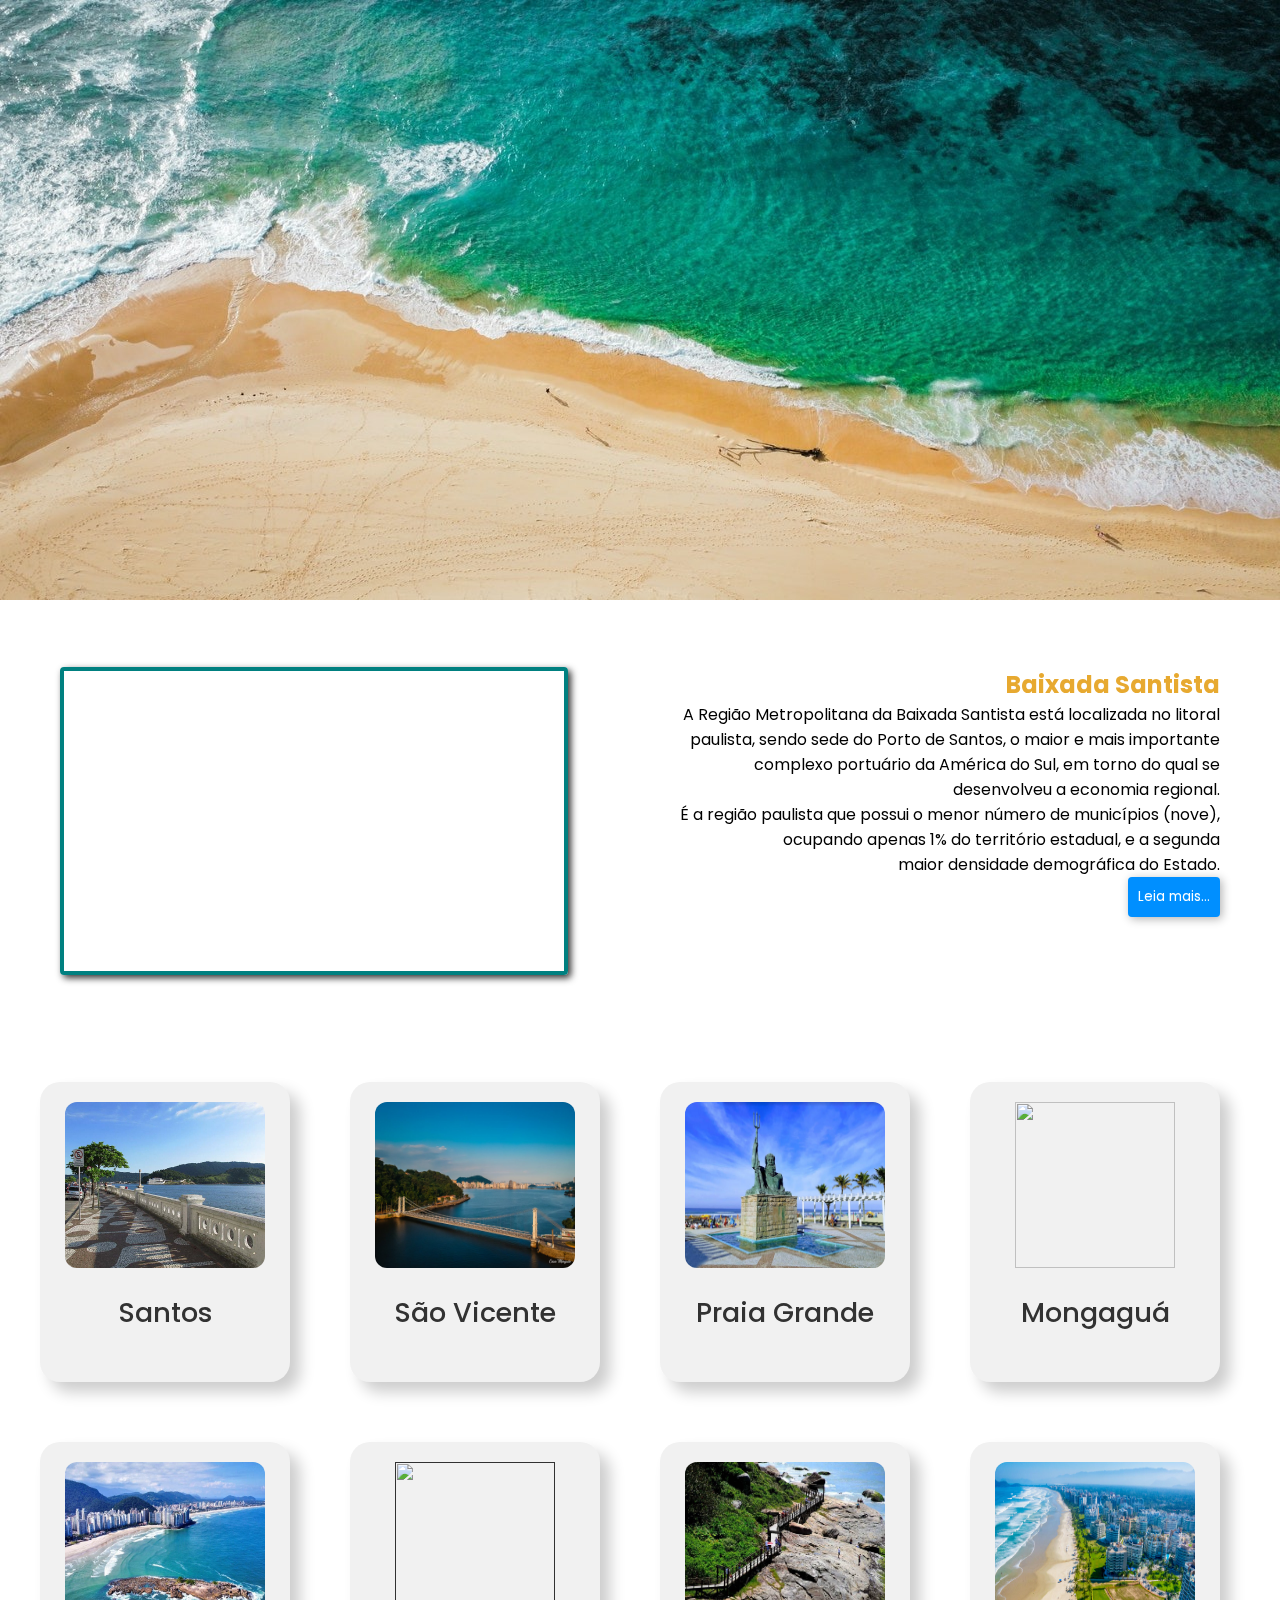
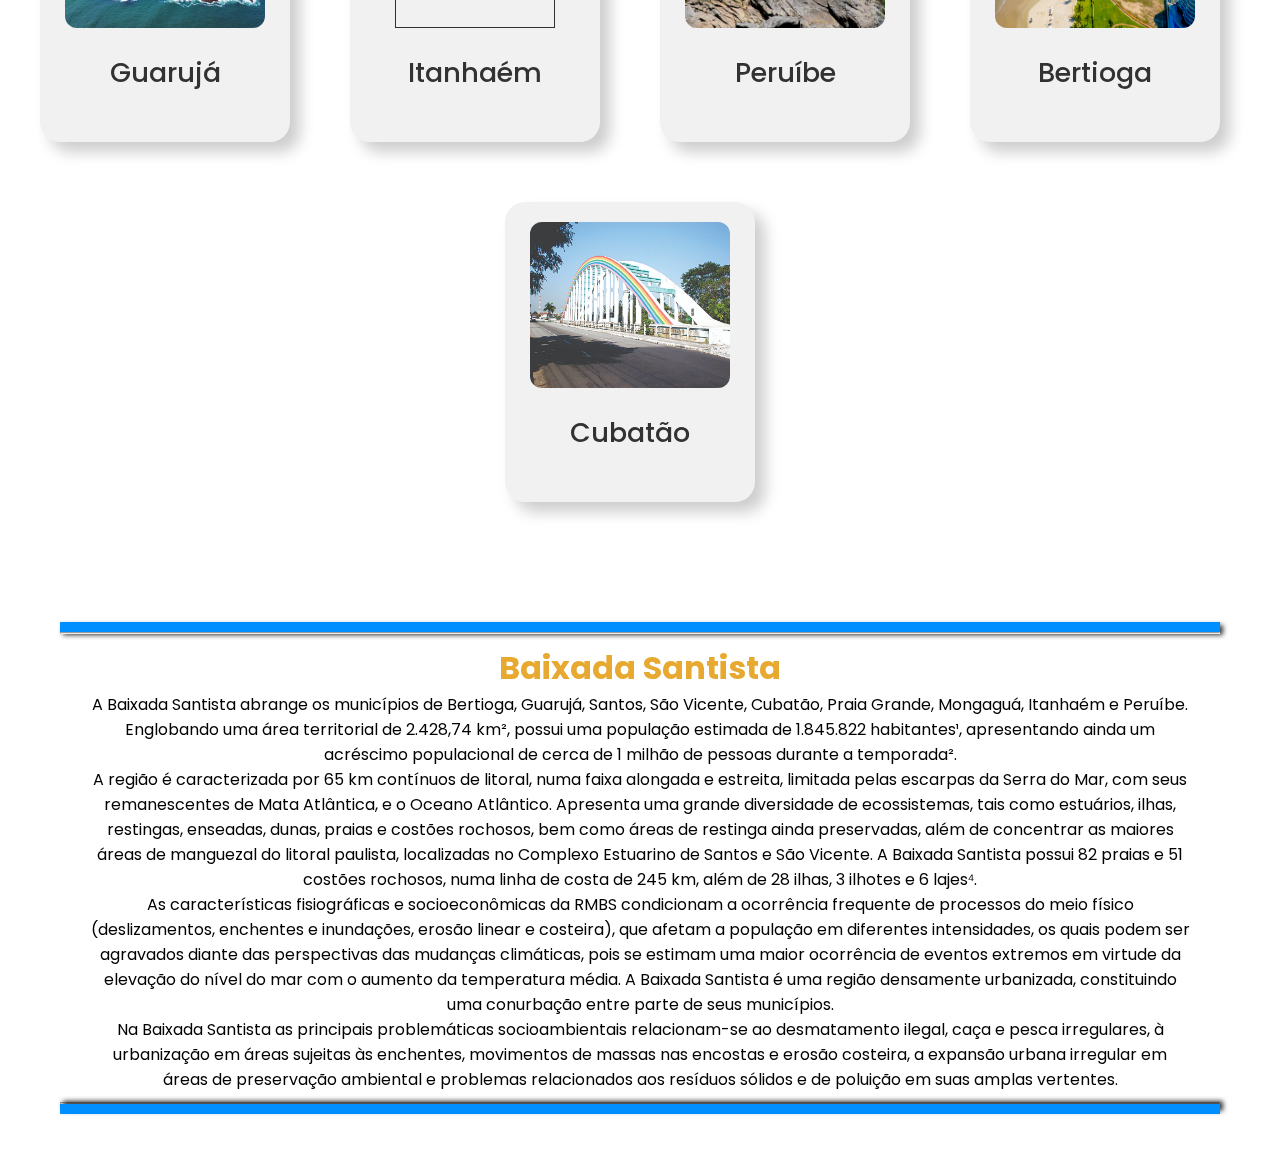
==== index.html @ ab6c5c88 "Update index.html" ====
<!DOCTYPE html>
<html lang="pt-br">
<head>
    <meta charset="UTF-8">
    <meta http-equiv="X-UA-Compatible" content="IE=edge">
    <meta name="viewport" content="width=device-width, initial-scale=1.0">
    <link rel="preconnect" href="https://fonts.googleapis.com">
    <link rel="stylesheet" href="style.css">
    <title>Baixada Santista</title>
</head>
<body>

    <div class="img-principal">
        <img src="./imagem/baixadasantista.jpg" alt="Foto: Baixada Santista" srcset="" width="100%" height="600px">
    </div> 

    <div class="box-1">

        <div class="vdo-box-1">
            <iframe width="500" height="300" src="https://www.youtube.com/embed/7iGqcTYtOow" title="Descubra a Baixada Santista - SP" frameborder="0" allow="accelerometer; autoplay; clipboard-write; encrypted-media; gyroscope; picture-in-picture; web-share" allowfullscreen></iframe>
        </div>

        <div class="txt-box-1">
            <div class="txt-box-1">
                <h2 class="ttl-amarelo2">Baixada Santista</h2>
                <p>
                    A Região Metropolitana da Baixada Santista está localizada no litoral paulista, sendo sede do Porto de Santos, o maior 
                    e mais importante complexo portuário da América do Sul, em torno do qual se desenvolveu a economia regional.<br>
                    É a região paulista que possui o menor número de municípios (nove), ocupando apenas 1% do território estadual, e a segunda
                <br>maior densidade demográfica do Estado.</p>
                <a href="#continua">
                    <button class="btn" id="btn" src="#continua">Leia mais...</button>
                </a>
            
            </div>
        </div>   
    </div>


    <div class="box-card">
       
        <a href="santos.html">
            <div class="box-2" >
                <div class="card">
                    <img class="cdd" src="./imagem/santos.jpg" alt="" srcset="">
                    <h2 class="txt-card">Santos</h2>
                    <p class="txt-card-2">dcjhdsahdshhdsfhsdfh</p>
                </div>
            </div>
        </a>

       
       <a href="saovicente.html">
            <div class="box-2" >
                <div class="card">
                    <img class="cdd" src="./imagem/sao-vicente.jpg" alt="" srcset="">
                    <h2 class="txt-card">São Vicente</h2>
                </div>
            </div>
        </a>

       
       <a href="praia.html">
            <div class="box-2" >
                <div class="card">
                    <img class="cdd" src="./imagem/praia.jpg" alt="" srcset="">
                    <h2 class="txt-card">Praia Grande</h2>
                </div>
            </div>
        </a> 

       
        <a href="mongagua.html">
            <div class="box-2" >
                <div class="card">
                    <img class="cdd" src="./imagem/mongagua.jpg" alt="" srcset="">
                    <h2 class="txt-card">Mongaguá</h2>
                </div>
            </div>
        </a>


       <a href="">
            <div class="box-2" >
                <div class="card">
                    <img class="cdd" src="./imagem/guaruja.jpg" alt="" srcset="">
                    <h2 class="txt-card">Guarujá</h2>
                </div>
            </div>
        </a>

       
       <a href="">
            <div class="box-2" >
                <div class="card">
                    <img class="cdd" src="./imagem/itanhaem.jpg" alt="" srcset="">
                    <h2 class="txt-card">Itanhaém</h2>
                </div>
            </div>
        </a>
       

       <a href="">
            <div class="box-2" >
                <div class="card">
                    <img class="cdd" src="./imagem/peruibe.webp" alt="" srcset="">
                    <h2 class="txt-card">Peruíbe</h2>
                </div>
            </div>
        </a>
       

       <a href="">
            <div class="box-2">
                <div class="card">
                    <img class="cdd" src="./imagem/bertioga.jpg" alt="" srcset="">
                    <h2 class="txt-card">Bertioga</h2>
                </div>
            </div>
        </a>
       

        <a href="">
            <div class="box-2" >
                <div class="card">
                    <img class="cdd" src="./imagem/cubatao.jpg" alt="" srcset="">
                    <h2 class="txt-card">Cubatão</h2>
                </div>
            </div>
        </a>

    </div>
    </div>

    <div class="box-3">
        <div class="wave" id="continua"></div>
        <hr>
        <div class="txt-box-3">
            <h1 class="ttl-amarelo">Baixada Santista</h1>
            <p>
                A Baixada Santista abrange os municípios de Bertioga, Guarujá, Santos, São Vicente, Cubatão, Praia Grande, Mongaguá, Itanhaém e Peruíbe. Englobando uma área territorial de 2.428,74 km², possui uma população estimada de 1.845.822 habitantes¹, apresentando ainda um acréscimo populacional de cerca de 1 milhão de pessoas durante a temporada².
            </p>

            <p>
                A região é caracterizada por 65 km contínuos de litoral, numa faixa alongada e estreita, limitada pelas escarpas da Serra do Mar, com seus remanescentes de Mata Atlântica, e o Oceano Atlântico. Apresenta uma grande diversidade de ecossistemas, tais como estuários, ilhas, restingas, enseadas, dunas, praias e costões rochosos, bem como áreas de restinga ainda preservadas, além de concentrar as maiores áreas de manguezal do litoral paulista, localizadas no Complexo Estuarino de Santos e São Vicente. A Baixada Santista possui 82 praias e 51 costões rochosos, numa linha de costa de 245 km, além de 28 ilhas, 3 ilhotes e 6 lajes⁴.
            </p>

            <p>
                As características fisiográficas e socioeconômicas da RMBS condicionam a ocorrência frequente de processos do meio físico (deslizamentos, enchentes e inundações, erosão linear e costeira), que afetam a população em diferentes intensidades, os quais podem ser agravados diante das perspectivas das mudanças climáticas, pois se estimam uma maior ocorrência de eventos extremos em virtude da elevação do nível do mar com o aumento da temperatura média. A Baixada Santista é uma região densamente urbanizada, constituindo uma conurbação entre parte de seus municípios.
            </p>

            <p>
                Na Baixada Santista as principais problemáticas socioambientais relacionam-se ao desmatamento ilegal, caça e pesca irregulares, à urbanização em áreas sujeitas às enchentes, movimentos de massas nas encostas e erosão costeira, a expansão urbana irregular em áreas de preservação ambiental e problemas relacionados aos resíduos sólidos e de poluição em suas amplas vertentes.  
            </p>
        </div>
        <hr>
        <div class="wave2"></div>
    </div>
</body>
</html>
---- style.css ----
@import url('https://fonts.googleapis.com/css2?family=Poppins:wght@100;200;300;400;500;600&display=swap');

html{
    scroll-behavior: smooth;
}

* {
    margin: 0;
    padding: 0;
    font-family: "Poppins", sans-serif;
}

a{
    text-decoration: none;
    color: #323232;
}


.box-1 {
    display: flex;
    padding: 60px;
    margin-bottom: 40px;
}

.btn{
    cursor: pointer;
    transition: 0.3s;
    box-shadow: 2px 2px 10px rgba(0, 0, 0, 0.3);
}

.btn:hover {
    background-color: #007ddd;
    color: #000;
    transform: translateY(-3px);
}

.vdo-box-1{
    margin-right: 40px;
}

.txt-box-1{
    margin-left: 30px;
    text-align: end;

}

.ttl-amarelo2{
    color: #e7a930;
    text-align: end;
}

.ttl-amarelo{
    color: #e7a930;
    text-align: center;
}

iframe{
    border: 4px solid #008080;
    border-radius: 4px;
    box-shadow: 3px 3px 7px #323232;
}

#btn{
    background-color: #008fff;
    color: #fff;
    padding: 10px;
    border-radius: 4px;
    border: none;
}

.cdd{
    width: 80%;
    height: 13em;
    margin: 20px 25px 0 25px;
    border-radius: 12px;
    transition: 0.5s;
}

.box-2:hover .cdd{
    transform: translateY(-200px);
}

.box-card {
    display: flex;
    flex-wrap: wrap;
    justify-content: space-evenly;
}

.box-2:hover .txt-card{
    transform: translateY(-200px);
}

.txt-card-2{
    font-size: 16px;
    transition: 0.5s;
    transform: translateY(100px);
}

.box-2:hover .txt-card-2{
    transform: translateY(-200px);
}

.box-2{
    position: relative;
    overflow: hidden;
    background: #f1f1f1;
    width: 250px;
    height: 300px;
    text-align: center;
    font-size: 0.8em;
    margin-right: 20px;
    margin-bottom: 60px;
    border-radius: 20px;
    box-shadow: 10px 10px 15px rgba(0, 0, 0, 0.2);
}

.box-2:hover{
    scale: 1.05;
    transition: 0.5s;
}

.box-2:hover .txt-card{
    color: #008fff;
}

.txt-card{
    padding: 20px;
    font-size: 27px;
    font-weight: 500;
    transition: 0.5s;
}

.box-3{
    padding: 60px;
}

.txt-box-3{
    padding: 10px 30px;
    text-align: center;
}

.wave{
    background-color: #008fff;
    width: 100%;
    height: 10px;
    box-shadow: 3px 3px 5px #323232;
}

.wave2{
    background-color: #008fff;
    width: 100%;
    height: 10px;
    box-shadow: 3px -3px 5px #323232;
}
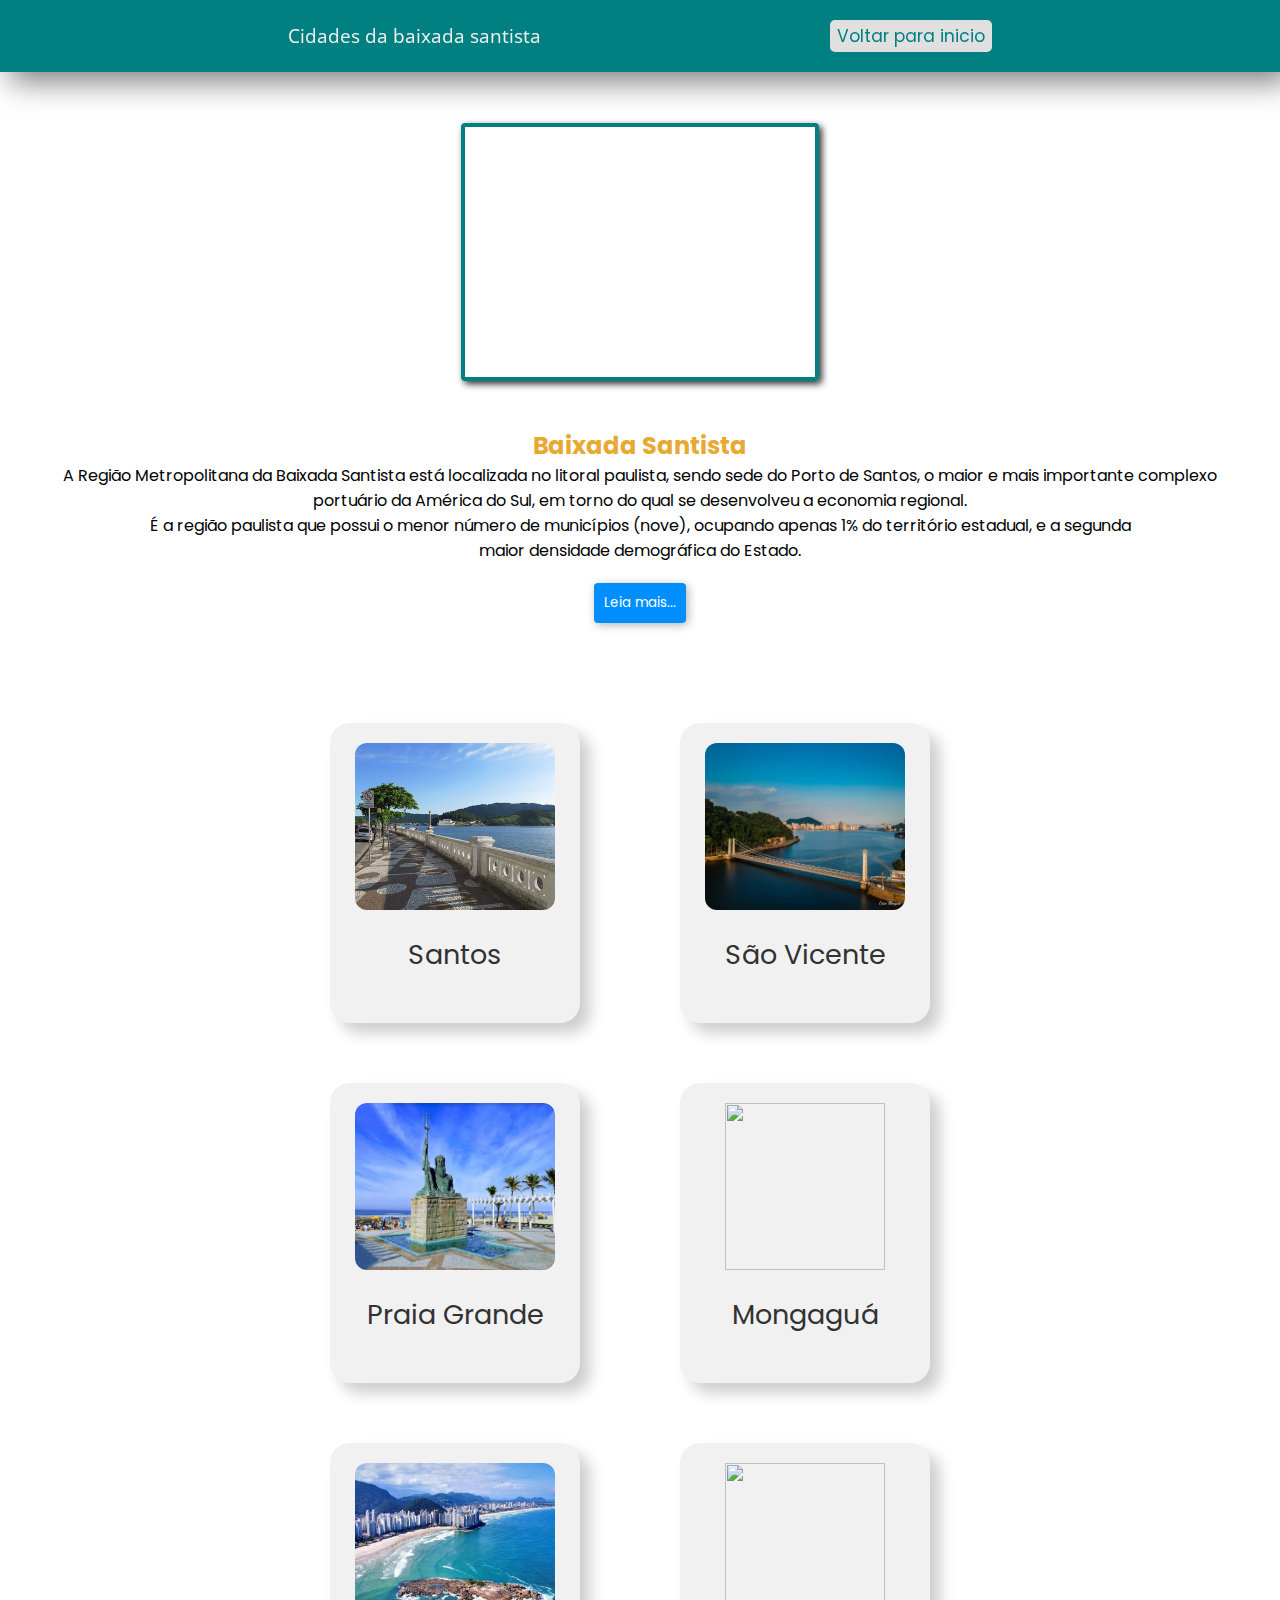
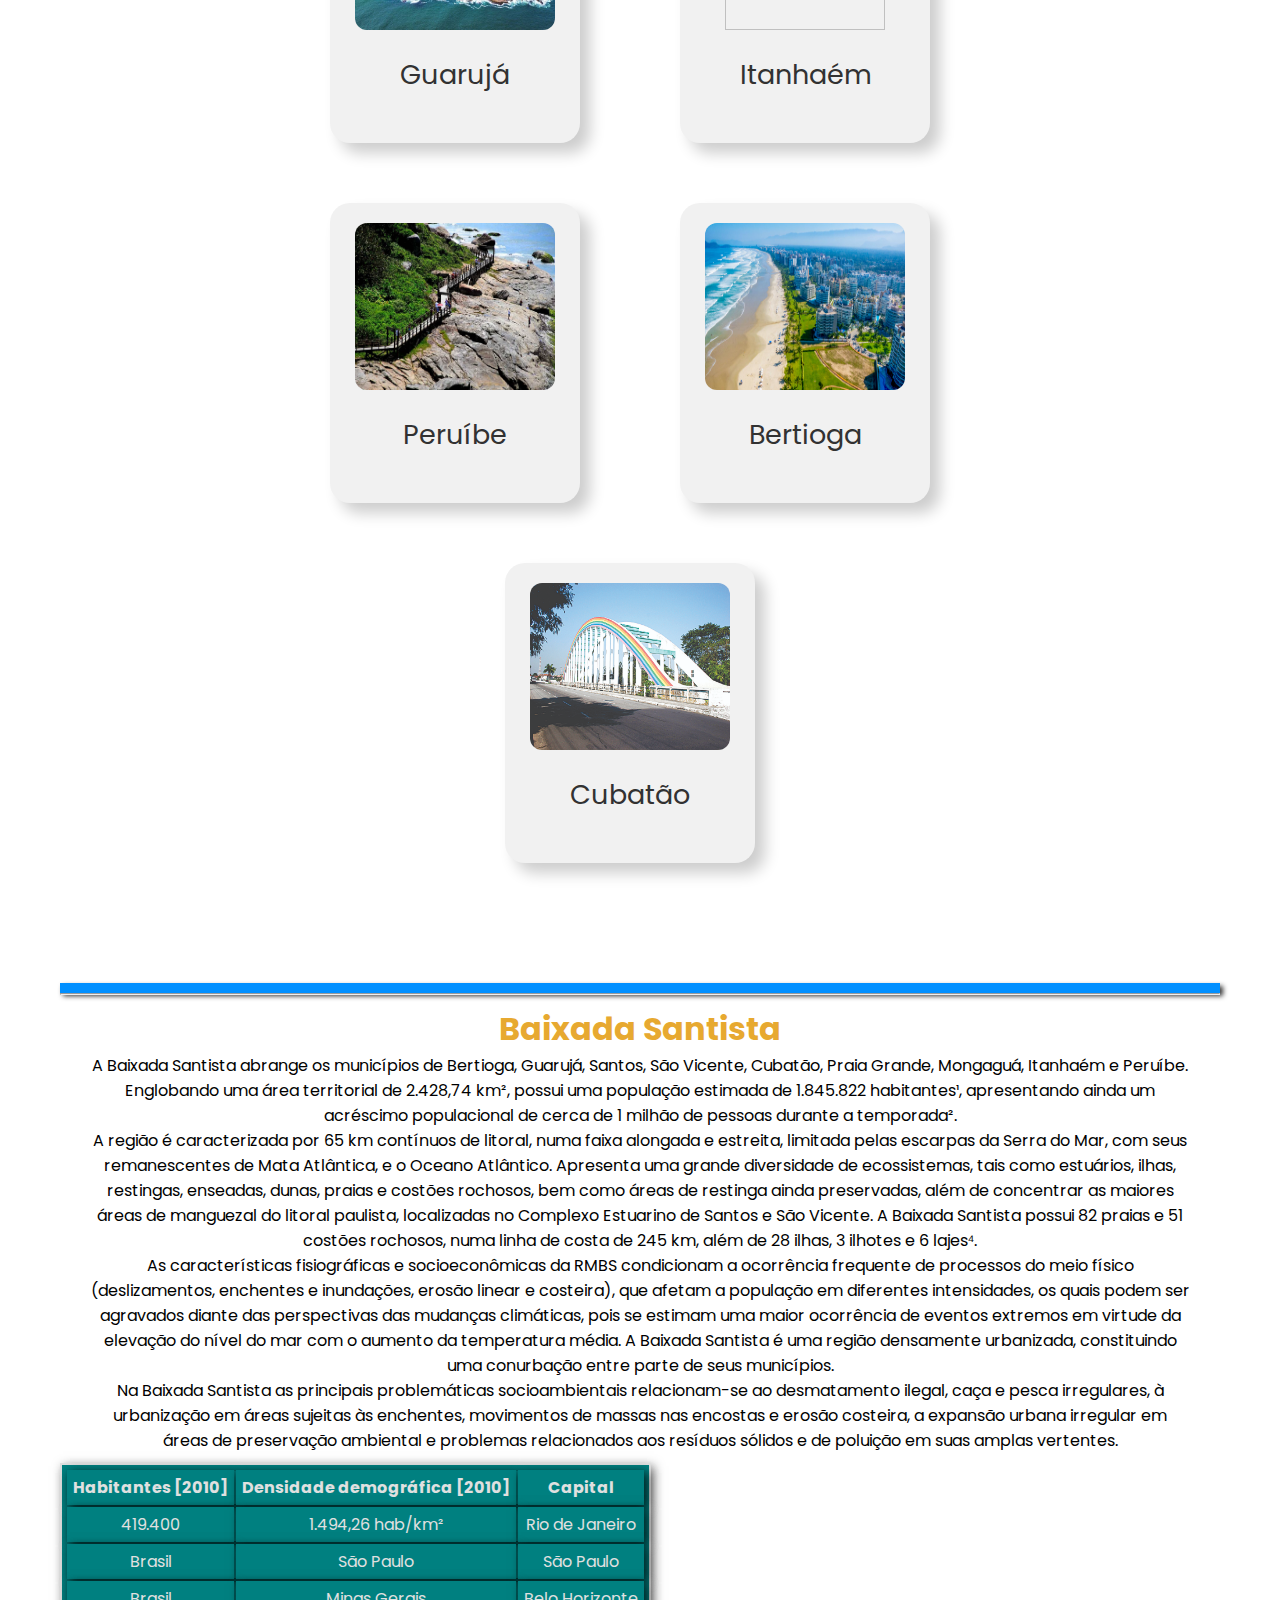
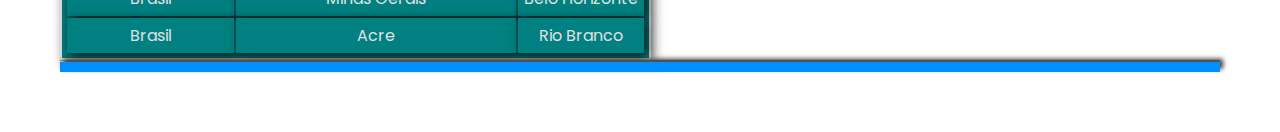
==== commit 95faedcf: "Update index.html" ====
--- a/index.html
+++ b/index.html
@@ -11,18 +11,30 @@
 <body>
 
     <div class="img-principal">
-        <img src="./imagem/baixadasantista.jpg" alt="Foto: Baixada Santista" srcset="" width="100%" height="600px">
+        <img class="img" id="img" src="./imagem/baixada2.jpg" alt="Foto: Baixada Santista" srcset="" width="100%" height="500px">
     </div> 
 
+    <header class="header">
+        <div>
+            <a href="#box-card" class="link-header">Cidades da baixada santista</a>
+        </div>
+
+        <div>
+            <a href="#img">
+                <button class="button-header">Voltar para inicio</button>
+            </a>
+        </div>
+    </header>
+
     <div class="box-1">
 
         <div class="vdo-box-1">
-            <iframe width="500" height="300" src="https://www.youtube.com/embed/7iGqcTYtOow" title="Descubra a Baixada Santista - SP" frameborder="0" allow="accelerometer; autoplay; clipboard-write; encrypted-media; gyroscope; picture-in-picture; web-share" allowfullscreen></iframe>
+            <iframe width="350" height="250" src="https://www.youtube.com/embed/7iGqcTYtOow" title="Descubra a Baixada Santista - SP" frameborder="0" allow="accelerometer; autoplay; clipboard-write; encrypted-media; gyroscope; picture-in-picture; web-share" allowfullscreen></iframe>
         </div>
 
         <div class="txt-box-1">
             <div class="txt-box-1">
-                <h2 class="ttl-amarelo2">Baixada Santista</h2>
+                <h2 style="--color-amarelo: #e7a930" class="ttl-amarelo">Baixada Santista</h2>
                 <p>
                     A Região Metropolitana da Baixada Santista está localizada no litoral paulista, sendo sede do Porto de Santos, o maior 
                     e mais importante complexo portuário da América do Sul, em torno do qual se desenvolveu a economia regional.<br>
@@ -37,14 +49,14 @@
     </div>
 
 
-    <div class="box-card">
+    <div class="box-card" id="box-card">
        
         <a href="santos.html">
             <div class="box-2" >
                 <div class="card">
                     <img class="cdd" src="./imagem/santos.jpg" alt="" srcset="">
                     <h2 class="txt-card">Santos</h2>
-                    <p class="txt-card-2">dcjhdsahdshhdsfhsdfh</p>
+                    <p class="txt-card-2">Santos é um município portuário sede da Região Metropolitana da Baixada Santista. Com a maior participação econômica da citada região, abriga o maior porto da América Latina, o principal responsável pela dinâmica econômica da cidade ao lado do turismo, da pesca e do comércio...</p>
                 </div>
             </div>
         </a>
@@ -55,16 +67,18 @@
                 <div class="card">
                     <img class="cdd" src="./imagem/sao-vicente.jpg" alt="" srcset="">
                     <h2 class="txt-card">São Vicente</h2>
-                </div>
-            </div>
-        </a>
-
-       
-       <a href="praia.html">
-            <div class="box-2" >
+                    <p class="txt-card-2">São Vicente é um município brasileiro do estado de São Paulo (Brasil). Fundada em 1532 pelo militar e administrador colonial português Martim Afonso de Sousa, é a primeira vila (povoado colonial) permanente estabelecida na América Portuguesa. Pertence à Região Metropolitana da Baixada Santista...</p>
+                </div>
+            </div>
+        </a>
+
+       
+       <a href="praiagrande.html">
+            <div class="box-2">
                 <div class="card">
                     <img class="cdd" src="./imagem/praia.jpg" alt="" srcset="">
                     <h2 class="txt-card">Praia Grande</h2>
+                    <p class="txt-card-2">A cidade de Praia Grande tem uma das praias mais movimentadas do Brasil, tendo sido eleita pelo Ministério do Turismo como a quarta cidade que mais recebe turistas no país durante a temporada de verão, depois de São Paulo, Rio de Janeiro e Florianópolis. Praia Grande é um dos 15 municípios paulistas considerados estâncias balneárias pelo governo paulista...</p>
                 </div>
             </div>
         </a> 
@@ -75,68 +89,76 @@
                 <div class="card">
                     <img class="cdd" src="./imagem/mongagua.jpg" alt="" srcset="">
                     <h2 class="txt-card">Mongaguá</h2>
-                </div>
-            </div>
-        </a>
-
-
-       <a href="">
+                    <p class="txt-card-2">Mongaguá é um município da Região Metropolitana da Baixada Santista, no estado de São Paulo, no Brasil. A população estimada de 2018 foi de 55 731 habitantes e a área é de 143,90205 quilômetros quadrados, resultando em uma densidade demográfica de 387,28 habitantes por quilômetro quadrado...</p>
+                </div>
+            </div>
+        </a>
+
+
+       <a href="guaruja.html">
             <div class="box-2" >
                 <div class="card">
                     <img class="cdd" src="./imagem/guaruja.jpg" alt="" srcset="">
                     <h2 class="txt-card">Guarujá</h2>
-                </div>
-            </div>
-        </a>
-
-       
-       <a href="">
+                    <p class="txt-card-2">Guarujá é um município brasileiro do estado de São Paulo. Localiza-se na Região Metropolitana da Baixada Santista. A população, segundo a estimativa para 1º de julho de 2015, era de 311 230 habitantes, sendo a terceira mais populosa do litoral paulista, ficando atrás apenas de São Vicente e Santos...</p>
+                </div>
+            </div>
+        </a>
+
+       
+       <a href="itanhaem.html">
             <div class="box-2" >
                 <div class="card">
                     <img class="cdd" src="./imagem/itanhaem.jpg" alt="" srcset="">
                     <h2 class="txt-card">Itanhaém</h2>
-                </div>
-            </div>
-        </a>
-       
-
-       <a href="">
+                    <p class="txt-card-2">Itanhaém é um município da Baixada Santista, no estado de São Paulo, Brasil. É a segunda cidade mais antiga do Brasil. A sua população em 2020 era de 103.102 habitantes locais e a área é de 601,711 km², o que resulta numa densidade demográfica de 144,69 pessoas por quilômetro quadrado...</p>
+                </div>
+            </div>
+        </a>
+       
+
+       <a href="peruibe.html">
             <div class="box-2" >
                 <div class="card">
                     <img class="cdd" src="./imagem/peruibe.webp" alt="" srcset="">
                     <h2 class="txt-card">Peruíbe</h2>
-                </div>
-            </div>
-        </a>
-       
-
-       <a href="">
+                    <p class="txt-card-2">Peruíbe é um município brasileiro localizado no litoral Sul Paulista, na Região Metropolitana da Baixada Santista, no estado de São Paulo. A área é reconhecida pelas belas e extensas praias, pelo turismo ecológico e pelo turismo rural. A sua população estimada em 2018 era de 67.548 habitantes. Sua área é de 326,214 km²...</p>
+                </div>
+            </div>
+        </a>
+       
+
+       <a href="bertioga.html">
             <div class="box-2">
                 <div class="card">
                     <img class="cdd" src="./imagem/bertioga.jpg" alt="" srcset="">
                     <h2 class="txt-card">Bertioga</h2>
-                </div>
-            </div>
-        </a>
-       
-
-        <a href="">
+                    <p class="txt-card-2">Bertioga é um município do estado de São Paulo, na Região Metropolitana da Baixada Santista, microrregião de Santos. A população aferida pelo IBGE no censo de 2010 era de 47 645 habitantes. A população estimada pelo IBGE em 2016 era de 59 297. A área do município é de 490,148 km², o que resulta numa densidade demográfica de 115,38 hab./km²...</p>
+                </div>
+            </div>
+        </a>
+       
+
+        <a href="cubatao.html">
             <div class="box-2" >
                 <div class="card">
                     <img class="cdd" src="./imagem/cubatao.jpg" alt="" srcset="">
                     <h2 class="txt-card">Cubatão</h2>
-                </div>
-            </div>
-        </a>
-
-    </div>
-    </div>
+                    <p class="txt-card-2">Cubatão é um município do estado de São Paulo, na Região Metropolitana da Baixada Santista, microrregião de Santos. A cidade ocupa 142,879 km² de área e sua população, conforme estimativas do IBGE de 2021, era de 132 521 habitantes.Faz divisa com os municípios de Santo André, Santos, a Baía de Santos, São Vicente e São Bernardo do Campo.</p>
+                </div>
+            </div>
+        </a>
+
+    </div>
+    </div>
+
+   
 
     <div class="box-3">
         <div class="wave" id="continua"></div>
         <hr>
         <div class="txt-box-3">
-            <h1 class="ttl-amarelo">Baixada Santista</h1>
+            <h1 style="--color-amarelo: #e7a930">Baixada Santista</h1>
             <p>
                 A Baixada Santista abrange os municípios de Bertioga, Guarujá, Santos, São Vicente, Cubatão, Praia Grande, Mongaguá, Itanhaém e Peruíbe. Englobando uma área territorial de 2.428,74 km², possui uma população estimada de 1.845.822 habitantes¹, apresentando ainda um acréscimo populacional de cerca de 1 milhão de pessoas durante a temporada².
             </p>
@@ -153,6 +175,38 @@
                 Na Baixada Santista as principais problemáticas socioambientais relacionam-se ao desmatamento ilegal, caça e pesca irregulares, à urbanização em áreas sujeitas às enchentes, movimentos de massas nas encostas e erosão costeira, a expansão urbana irregular em áreas de preservação ambiental e problemas relacionados aos resíduos sólidos e de poluição em suas amplas vertentes.  
             </p>
         </div>
+        <table>
+            <thead>
+                <tr>
+                    <th>Habitantes [2010]</th>
+                    <th>Densidade demográfica [2010]</th>
+                    <th>Capital</th>
+                </tr>
+            </thead>
+            <tbody>
+                <tr>
+                    <td>419.400</td>
+                    <td>1.494,26 hab/km²</td>
+                    <td>Rio de Janeiro</td>
+                </tr>
+                <tr>
+                    <td>Brasil</td>
+                    <td>São Paulo</td>
+                    <td>São Paulo</td>
+                </tr>
+                <tr>
+                    <td>Brasil</td>
+                    <td>Minas Gerais</td>
+                    <td>Belo Horizonte</td>
+                </tr>
+                <tr>
+                    <td>Brasil</td>
+                    <td>Acre</td>
+                    <td>Rio Branco</td>
+                </tr>
+            </tbody>
+        </table>
+    
         <hr>
         <div class="wave2"></div>
     </div>
--- a/style.css
+++ b/style.css
@@ -1,7 +1,11 @@
-@import url('https://fonts.googleapis.com/css2?family=Poppins:wght@100;200;300;400;500;600&display=swap');
+@import url('https://fonts.googleapis.com/css2?family=Open+Sans&family=Poppins:wght@100;200;300;400;500;600&display=swap');
 
 html{
     scroll-behavior: smooth;
+}
+
+body {
+    margin-top: 3%;
 }
 
 * {
@@ -10,22 +14,58 @@
     font-family: "Poppins", sans-serif;
 }
 
+button {
+    cursor: pointer;
+}
+
+
+
 a{
     text-decoration: none;
     color: #323232;
-}
-
+    cursor: pointer;
+}
+
+.header {
+    display: flex;
+    position: fixed;
+    top: 0;
+    width: 100%;
+    height: 8%;
+    background-color: #008080;
+    z-index: 1;
+    box-shadow: 10px 10px 30px rgba(0, 0, 0, 0.5);
+    justify-content: space-evenly;
+    align-items: center;
+    font-family: "Open Sans";
+}
+.header a{
+    font-size: 1.2em;
+    font-family: "Open Sans";
+    color: #f1f1f1;
+}
+.header button {
+    background-color: #e0e0e0;
+    color: #008080;
+    border: 0;
+    border-radius: 5px;
+    padding: 3px 7px;
+    font-size: 0.9em;
+}
 
 .box-1 {
     display: flex;
-    padding: 60px;
+    flex-wrap: wrap;
+    padding: 60px 0;
     margin-bottom: 40px;
+    justify-content: center;
 }
 
 .btn{
     cursor: pointer;
     transition: 0.3s;
     box-shadow: 2px 2px 10px rgba(0, 0, 0, 0.3);
+    margin-top: 20px;
 }
 
 .btn:hover {
@@ -34,22 +74,23 @@
     transform: translateY(-3px);
 }
 
-.vdo-box-1{
-    margin-right: 40px;
-}
-
 .txt-box-1{
-    margin-left: 30px;
-    text-align: end;
-
-}
-
-.ttl-amarelo2{
-    color: #e7a930;
-    text-align: end;
-}
-
-.ttl-amarelo{
+    margin-top: 20px;
+    padding: 0 20px;
+    text-align: center;
+
+}
+
+
+h1, h2 {
+    color: var(--color-amarelo);
+}
+.txt-box-1-h2{
+    
+    text-align: center;
+}
+
+.ttl-amarel{
     color: #e7a930;
     text-align: center;
 }
@@ -84,20 +125,24 @@
     display: flex;
     flex-wrap: wrap;
     justify-content: space-evenly;
+    padding: 0 250px;
 }
 
 .box-2:hover .txt-card{
     transform: translateY(-200px);
+    font-weight: 500;
 }
 
 .txt-card-2{
-    font-size: 16px;
+    padding: 0 20px;
+    text-align: center;
+    font-size: 12px;
     transition: 0.5s;
     transform: translateY(100px);
 }
 
 .box-2:hover .txt-card-2{
-    transform: translateY(-200px);
+    transform: translateY(-210px);
 }
 
 .box-2{
@@ -115,7 +160,8 @@
 }
 
 .box-2:hover{
-    scale: 1.05;
+    scale: 1.1;
+    transform: translateY(-20px);
     transition: 0.5s;
 }
 
@@ -126,7 +172,7 @@
 .txt-card{
     padding: 20px;
     font-size: 27px;
-    font-weight: 500;
+    font-weight: 400;
     transition: 0.5s;
 }
 
@@ -146,6 +192,24 @@
     box-shadow: 3px 3px 5px #323232;
 }
 
+
+table{
+    border: 2px solid #e0e0e0;
+}
+table, tr,th,td {
+    padding: 3px;
+    justify-content: center;
+    align-items: center;
+    text-align: center;
+    color: #e0e0e0;
+    background-color: #008080;
+    box-shadow: 3px 3px 10px rgba(0, 0, 0, 0.5);
+}
+tr, th, td {
+    padding: 5px 6px;
+}
+
+
 .wave2{
     background-color: #008fff;
     width: 100%;
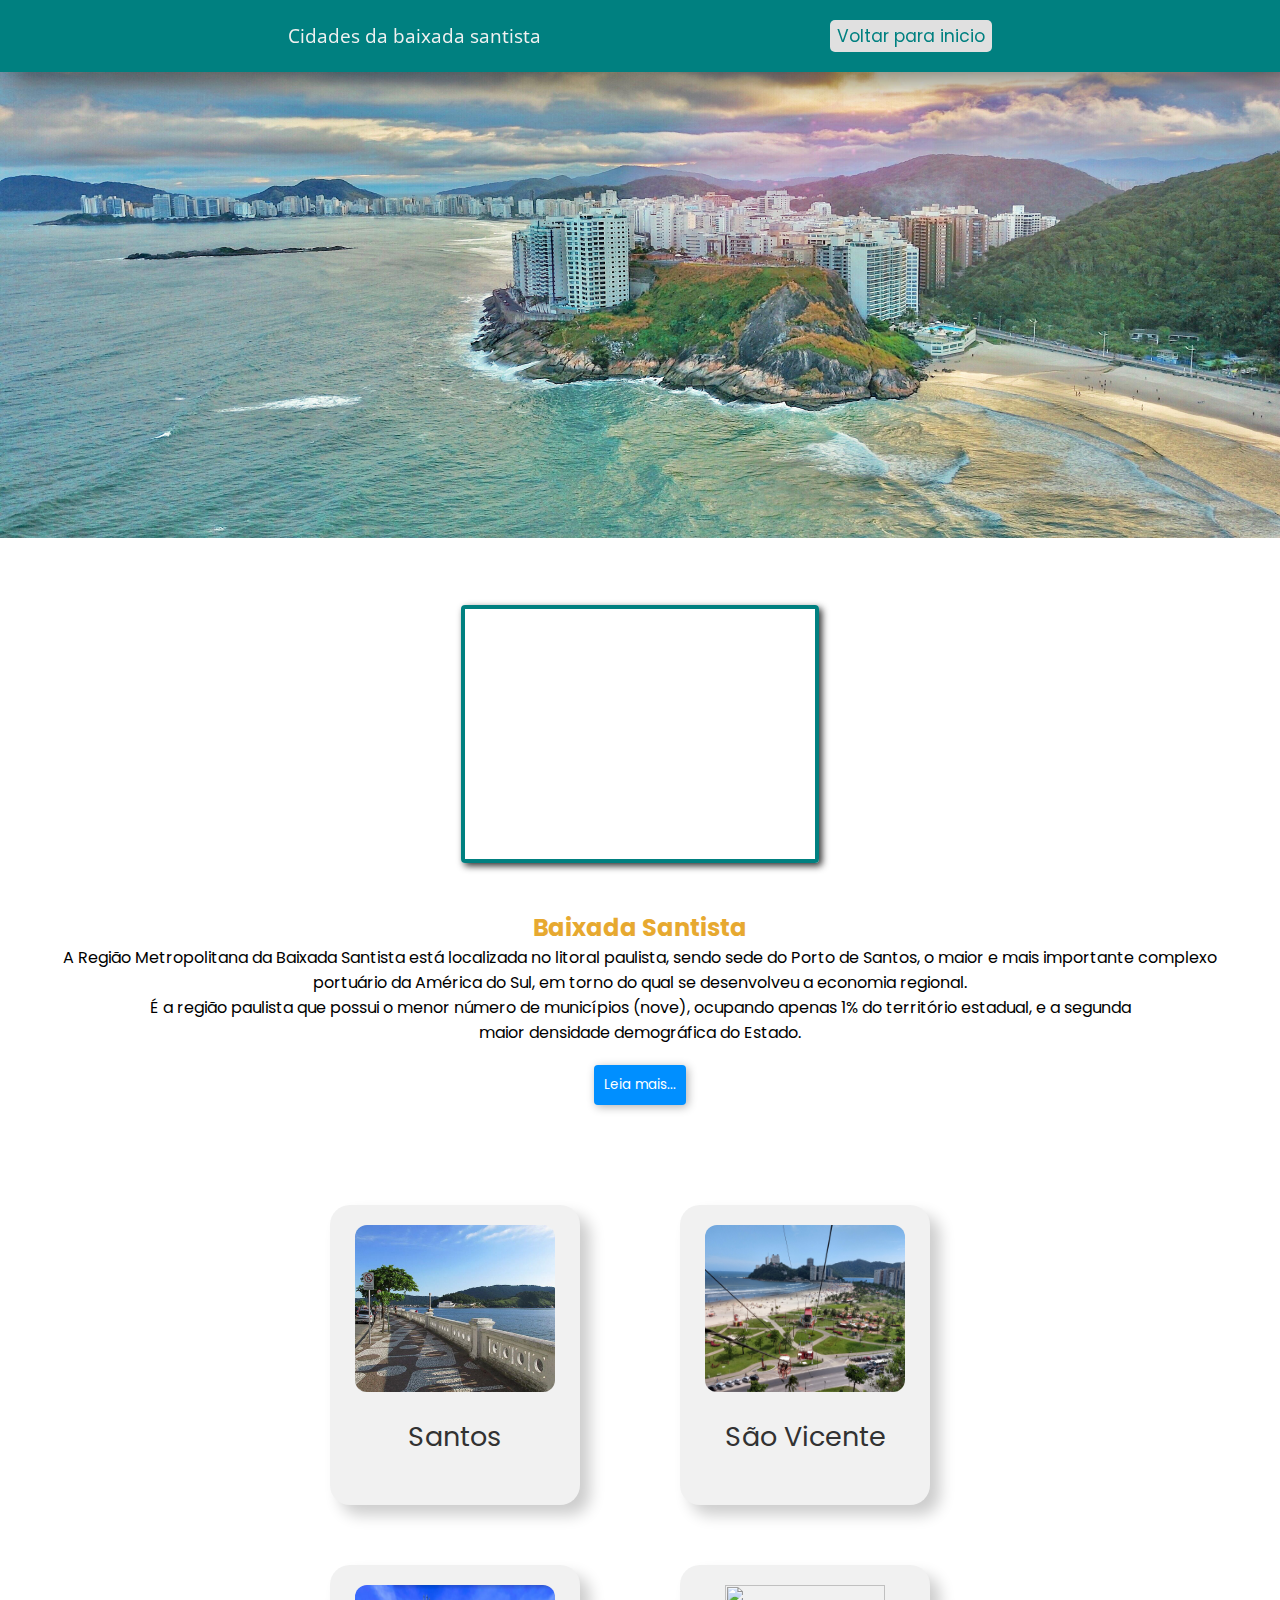
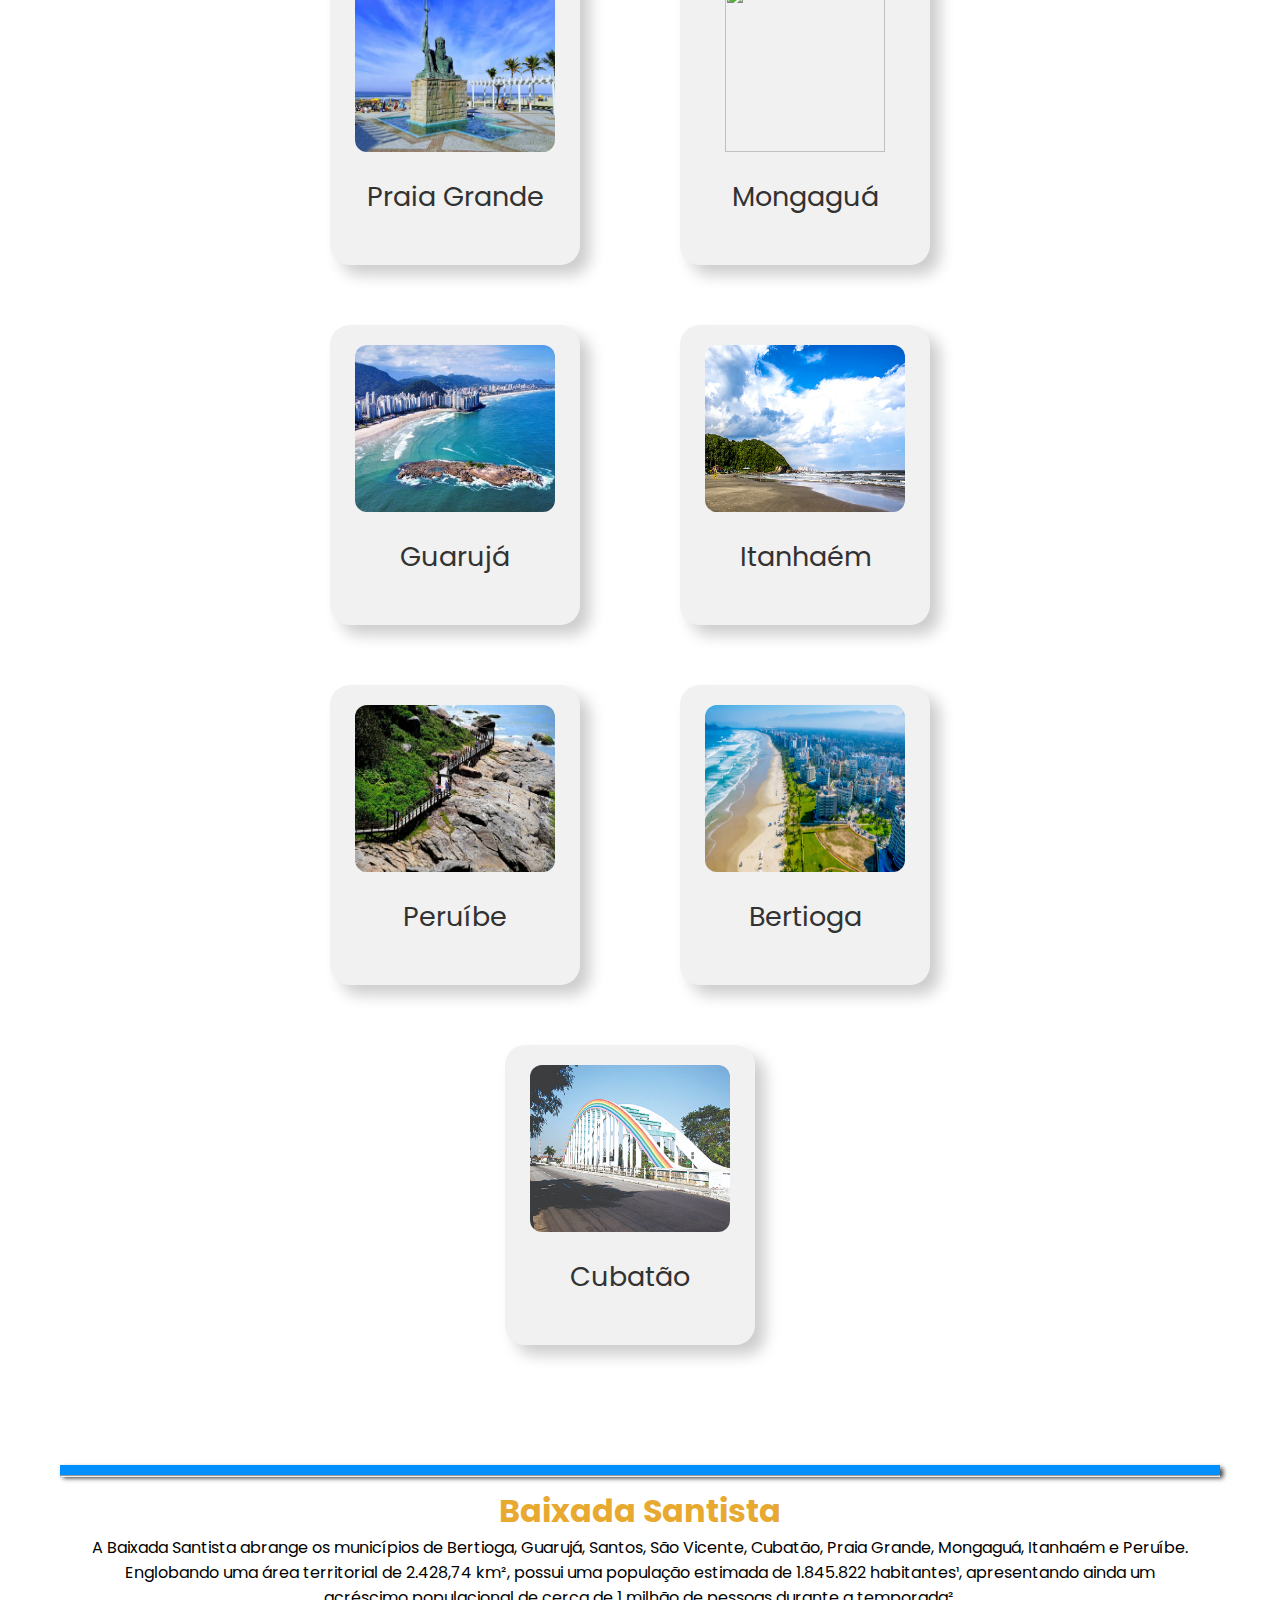
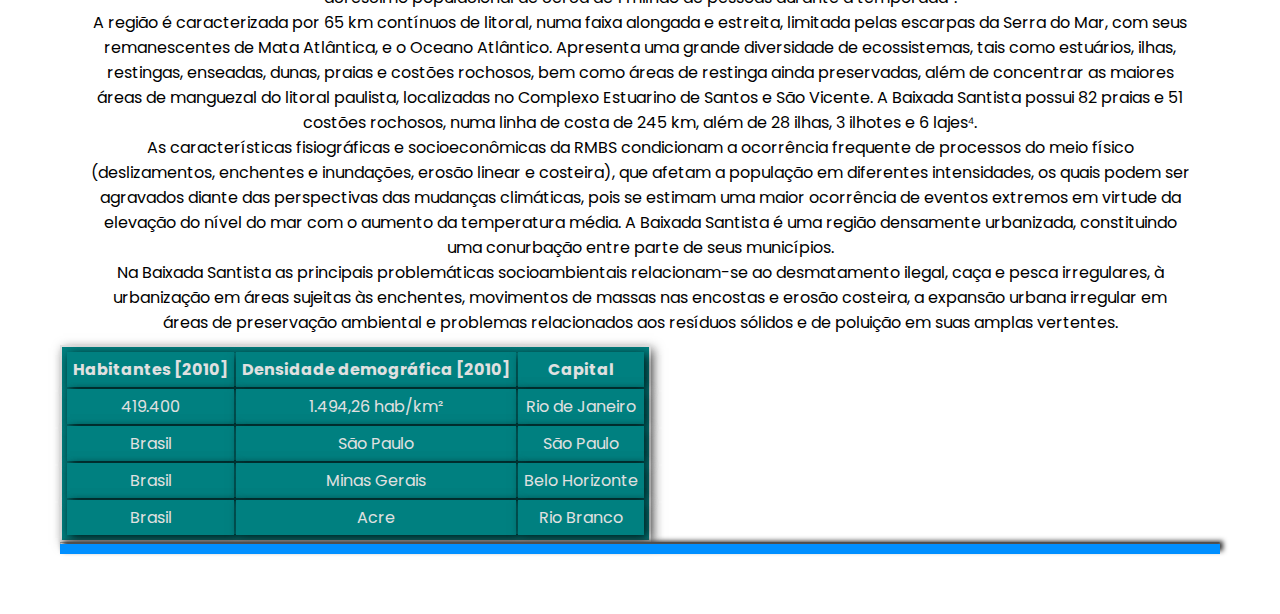
==== commit 088dd68f: "Add files via upload" ====
--- a/index.html
+++ b/index.html
@@ -211,4 +211,4 @@
         <div class="wave2"></div>
     </div>
 </body>
-</html>
+</html>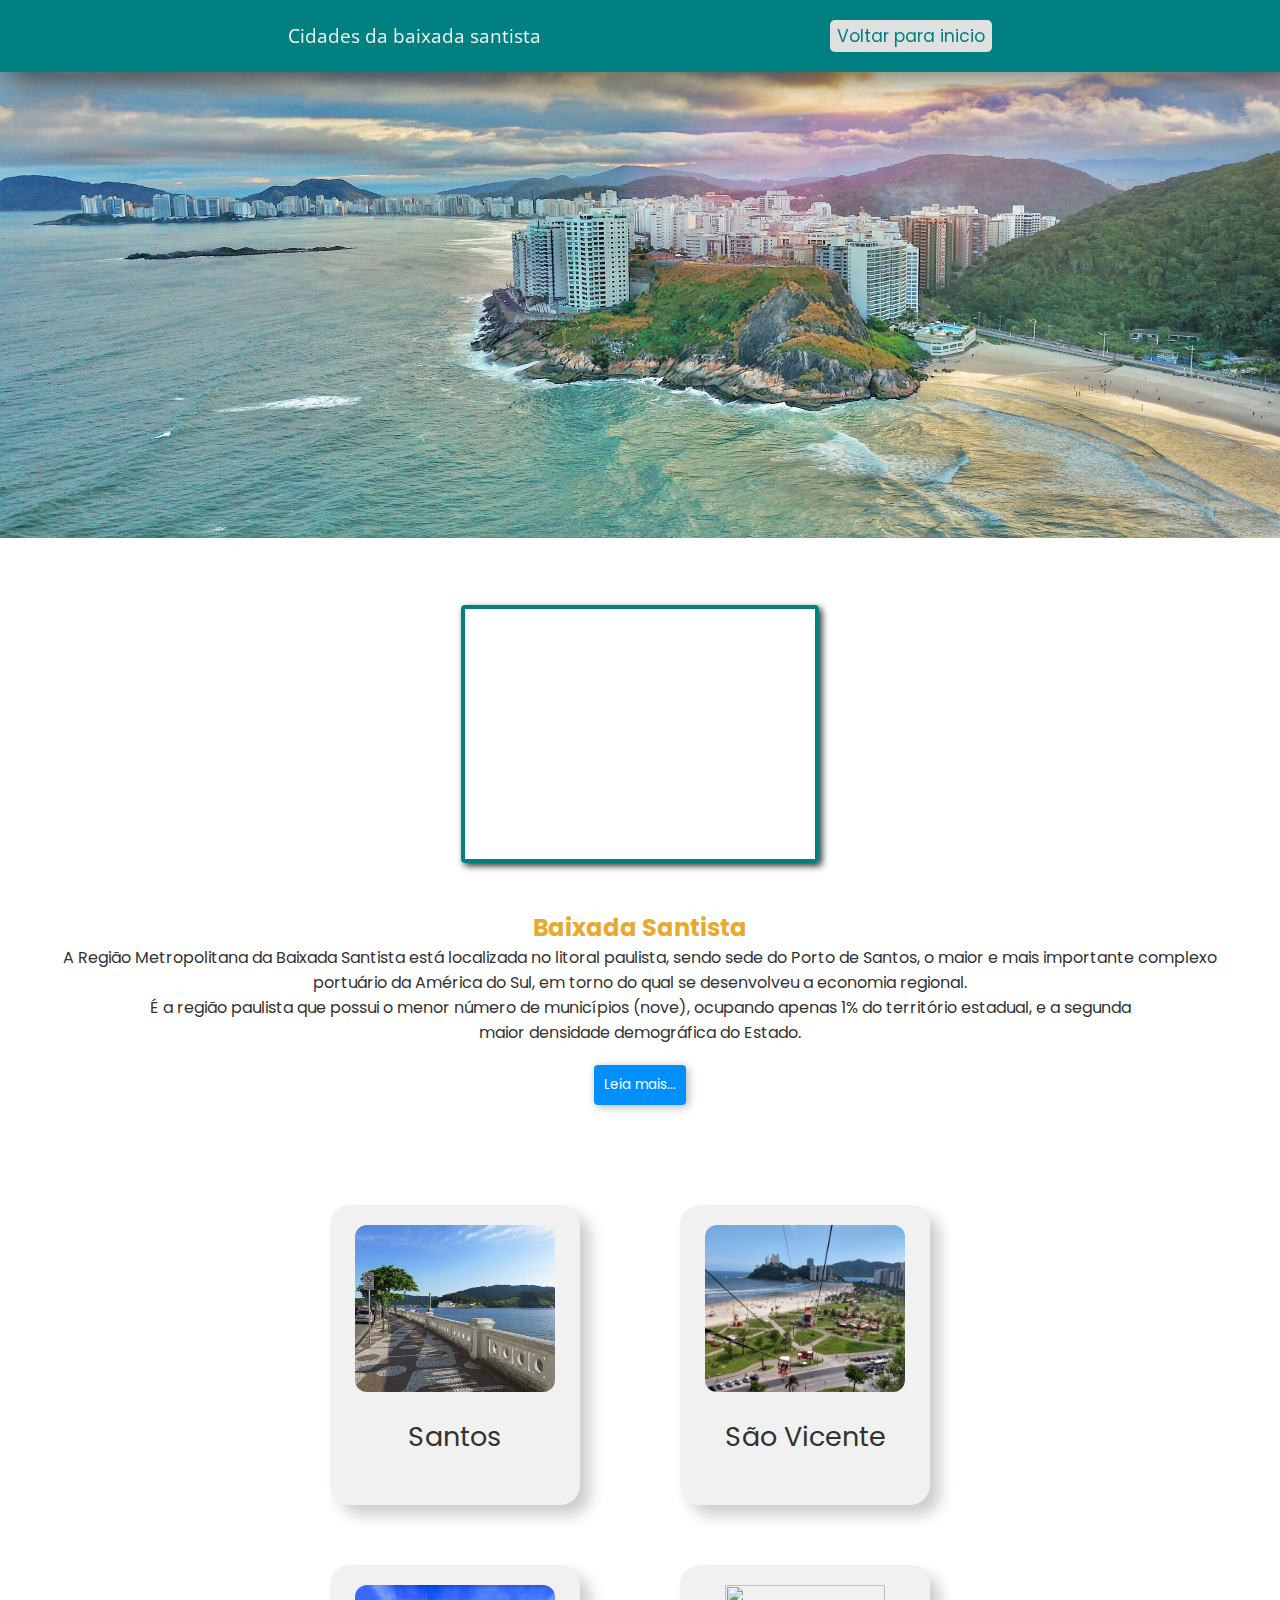
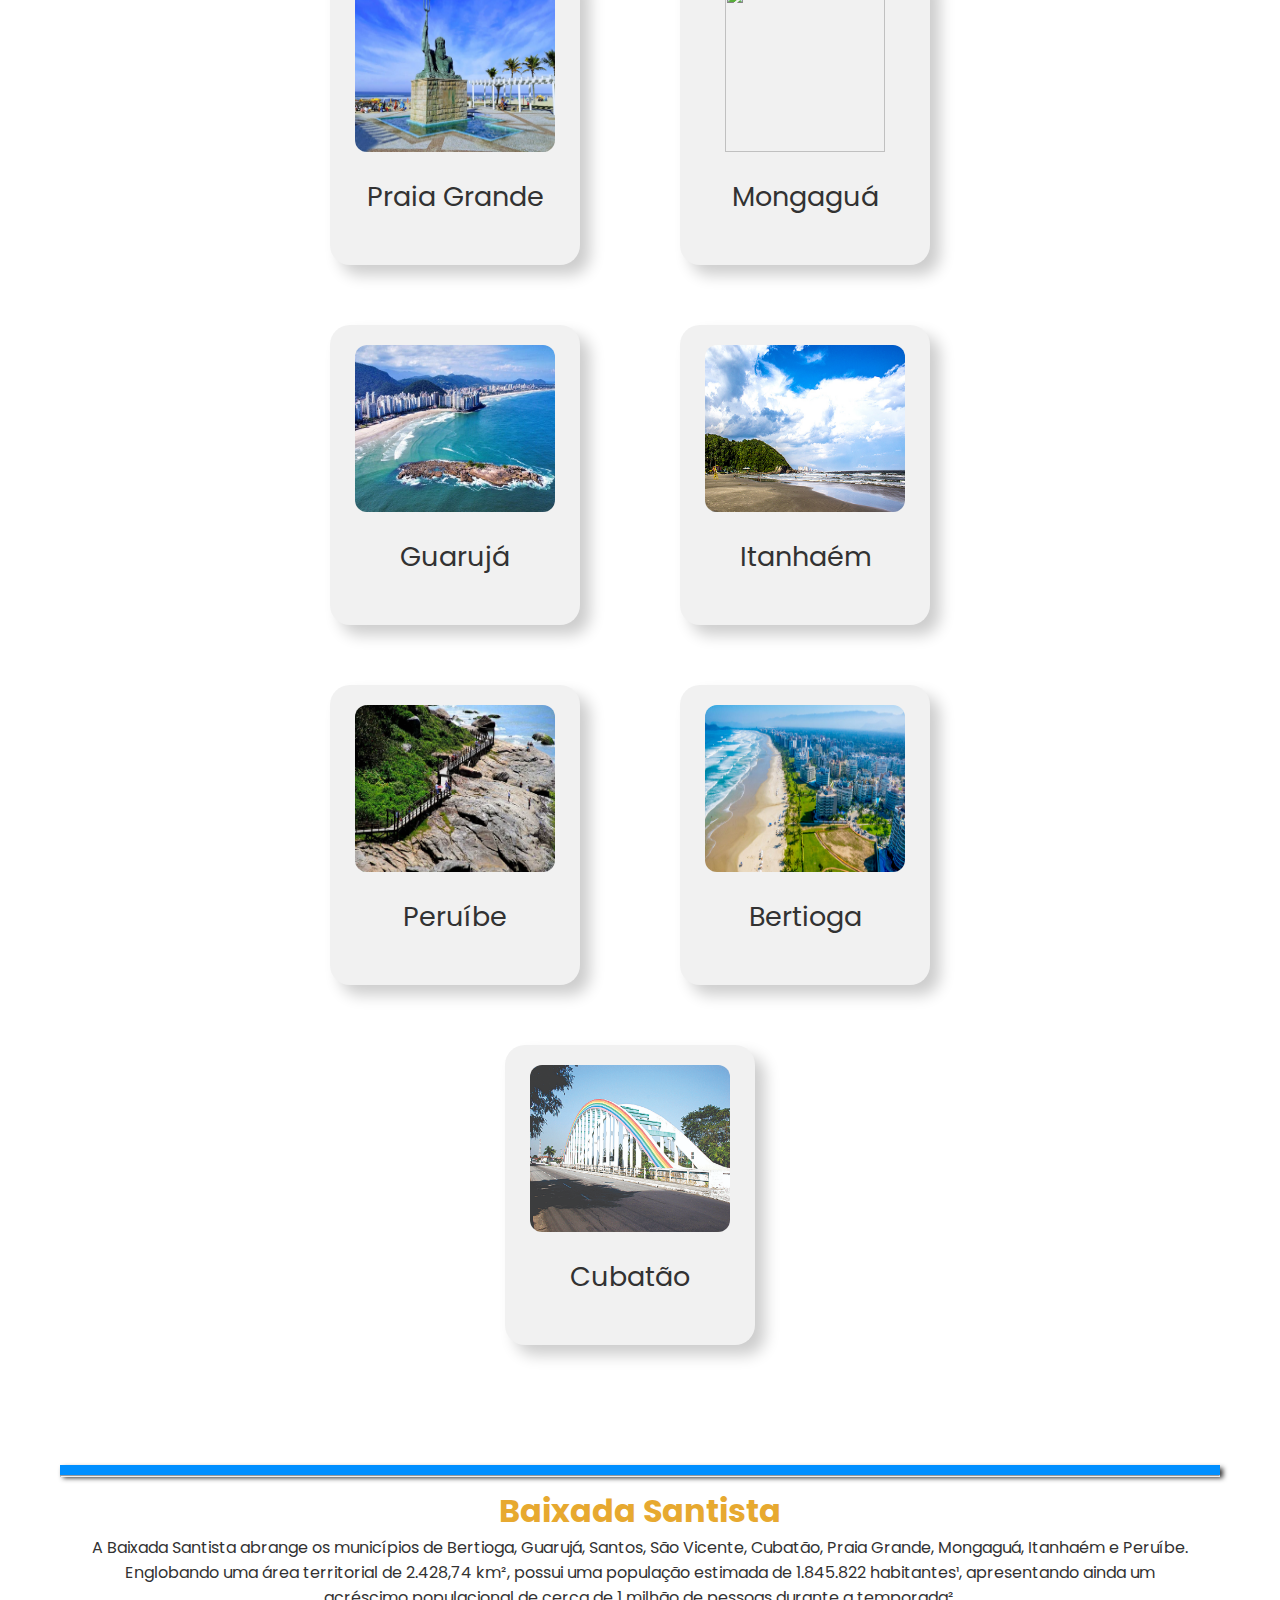
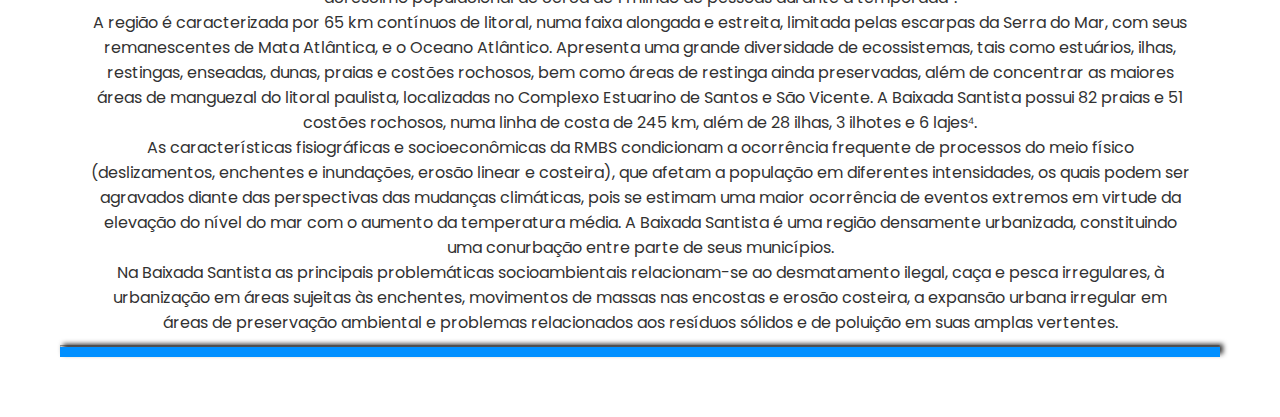
==== commit 8cd9d529: "Add files via upload" ====
--- a/index.html
+++ b/index.html
@@ -175,38 +175,7 @@
                 Na Baixada Santista as principais problemáticas socioambientais relacionam-se ao desmatamento ilegal, caça e pesca irregulares, à urbanização em áreas sujeitas às enchentes, movimentos de massas nas encostas e erosão costeira, a expansão urbana irregular em áreas de preservação ambiental e problemas relacionados aos resíduos sólidos e de poluição em suas amplas vertentes.  
             </p>
         </div>
-        <table>
-            <thead>
-                <tr>
-                    <th>Habitantes [2010]</th>
-                    <th>Densidade demográfica [2010]</th>
-                    <th>Capital</th>
-                </tr>
-            </thead>
-            <tbody>
-                <tr>
-                    <td>419.400</td>
-                    <td>1.494,26 hab/km²</td>
-                    <td>Rio de Janeiro</td>
-                </tr>
-                <tr>
-                    <td>Brasil</td>
-                    <td>São Paulo</td>
-                    <td>São Paulo</td>
-                </tr>
-                <tr>
-                    <td>Brasil</td>
-                    <td>Minas Gerais</td>
-                    <td>Belo Horizonte</td>
-                </tr>
-                <tr>
-                    <td>Brasil</td>
-                    <td>Acre</td>
-                    <td>Rio Branco</td>
-                </tr>
-            </tbody>
-        </table>
-    
+
         <hr>
         <div class="wave2"></div>
     </div>
--- a/style.css
+++ b/style.css
@@ -6,6 +6,7 @@
 
 body {
     margin-top: 3%;
+    color: #323232;
 }
 
 * {
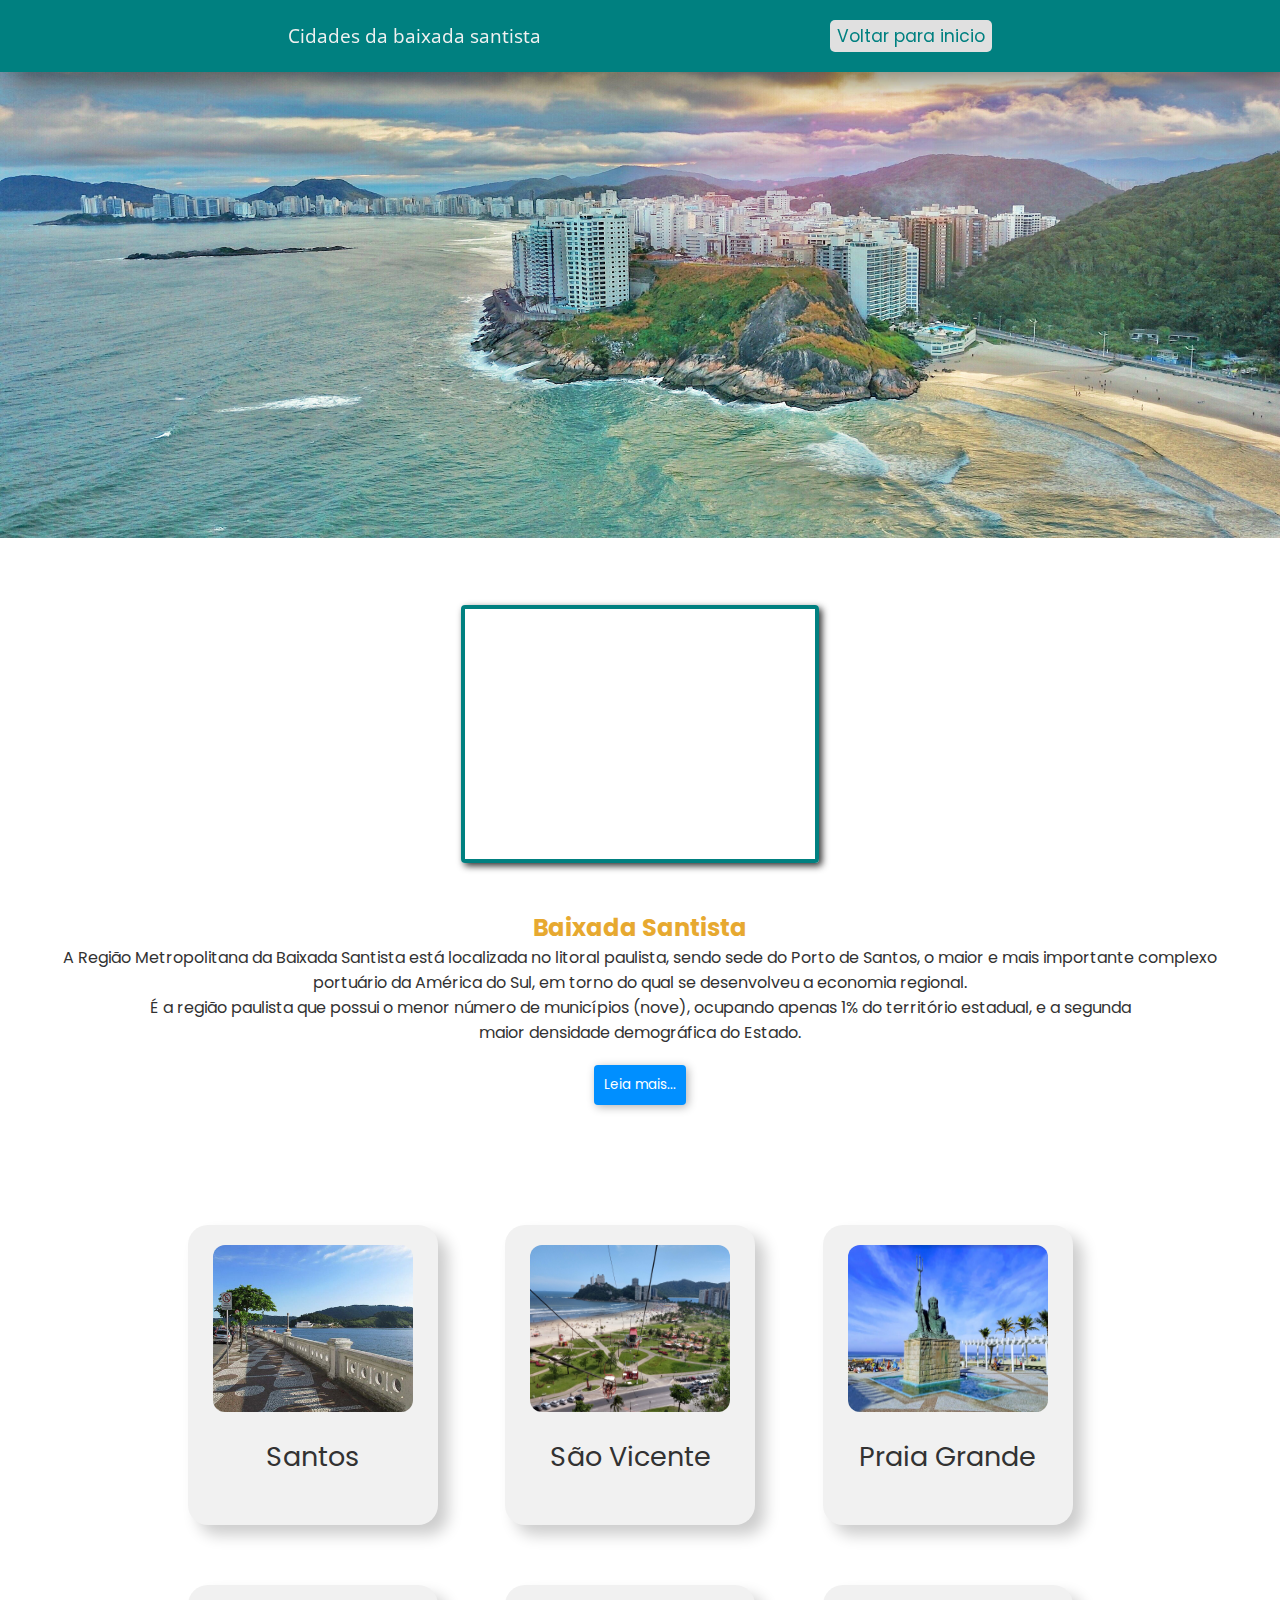
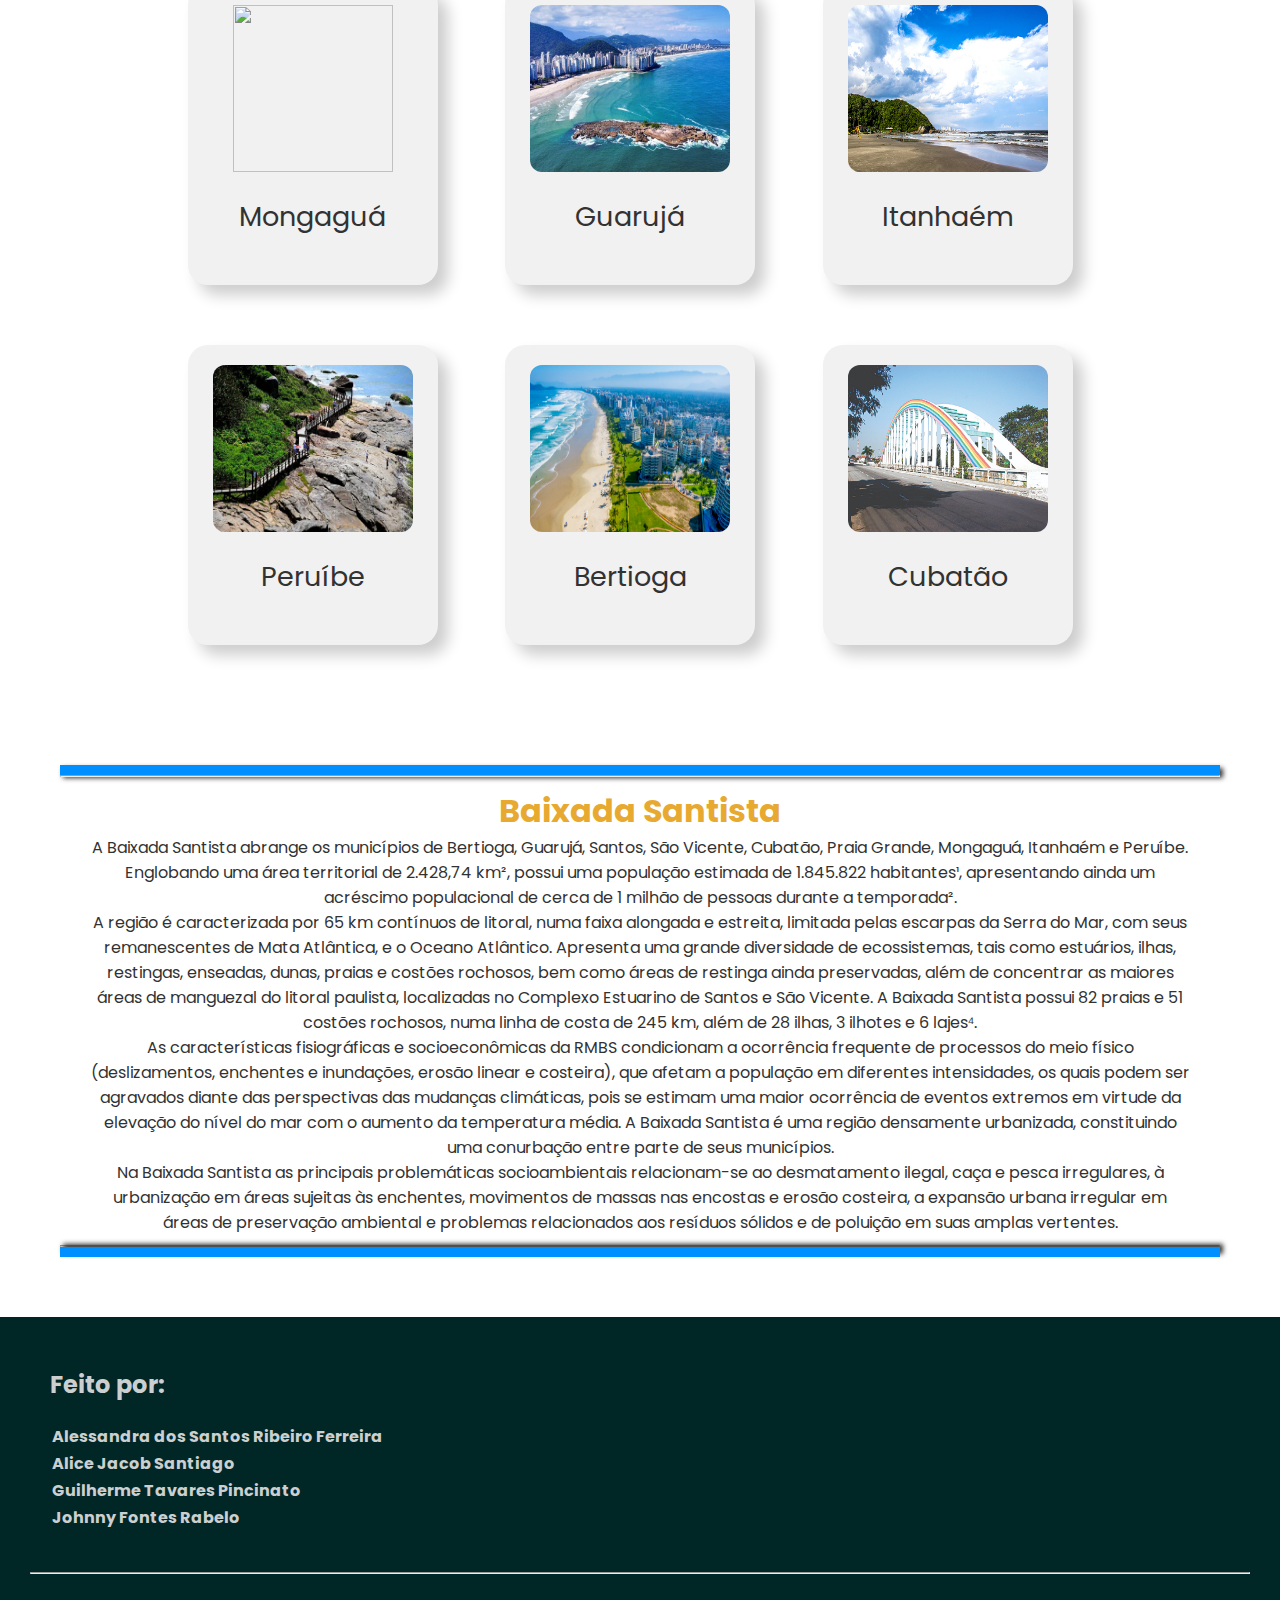
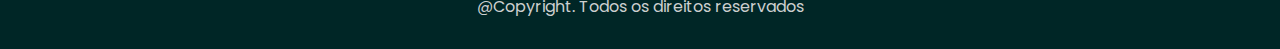
==== commit 420a5c41: "Add files via upload" ====
--- a/index.html
+++ b/index.html
@@ -26,131 +26,134 @@
         </div>
     </header>
 
-    <div class="box-1">
-
-        <div class="vdo-box-1">
-            <iframe width="350" height="250" src="https://www.youtube.com/embed/7iGqcTYtOow" title="Descubra a Baixada Santista - SP" frameborder="0" allow="accelerometer; autoplay; clipboard-write; encrypted-media; gyroscope; picture-in-picture; web-share" allowfullscreen></iframe>
-        </div>
-
-        <div class="txt-box-1">
+    <main>
+        <div class="box-1">
+
+            <div class="vdo-box-1">
+                <iframe width="350" height="250" src="https://www.youtube.com/embed/7iGqcTYtOow" title="Descubra a Baixada Santista - SP" frameborder="0" allow="accelerometer; autoplay; clipboard-write; encrypted-media; gyroscope; picture-in-picture; web-share" allowfullscreen></iframe>
+            </div>
+
             <div class="txt-box-1">
-                <h2 style="--color-amarelo: #e7a930" class="ttl-amarelo">Baixada Santista</h2>
-                <p>
-                    A Região Metropolitana da Baixada Santista está localizada no litoral paulista, sendo sede do Porto de Santos, o maior 
-                    e mais importante complexo portuário da América do Sul, em torno do qual se desenvolveu a economia regional.<br>
-                    É a região paulista que possui o menor número de municípios (nove), ocupando apenas 1% do território estadual, e a segunda
-                <br>maior densidade demográfica do Estado.</p>
-                <a href="#continua">
-                    <button class="btn" id="btn" src="#continua">Leia mais...</button>
-                </a>
-            
-            </div>
-        </div>   
-    </div>
-
-
-    <div class="box-card" id="box-card">
-       
-        <a href="santos.html">
-            <div class="box-2" >
-                <div class="card">
-                    <img class="cdd" src="./imagem/santos.jpg" alt="" srcset="">
-                    <h2 class="txt-card">Santos</h2>
-                    <p class="txt-card-2">Santos é um município portuário sede da Região Metropolitana da Baixada Santista. Com a maior participação econômica da citada região, abriga o maior porto da América Latina, o principal responsável pela dinâmica econômica da cidade ao lado do turismo, da pesca e do comércio...</p>
-                </div>
-            </div>
-        </a>
-
-       
-       <a href="saovicente.html">
-            <div class="box-2" >
-                <div class="card">
-                    <img class="cdd" src="./imagem/sao-vicente.jpg" alt="" srcset="">
-                    <h2 class="txt-card">São Vicente</h2>
-                    <p class="txt-card-2">São Vicente é um município brasileiro do estado de São Paulo (Brasil). Fundada em 1532 pelo militar e administrador colonial português Martim Afonso de Sousa, é a primeira vila (povoado colonial) permanente estabelecida na América Portuguesa. Pertence à Região Metropolitana da Baixada Santista...</p>
-                </div>
-            </div>
-        </a>
-
-       
-       <a href="praiagrande.html">
-            <div class="box-2">
-                <div class="card">
-                    <img class="cdd" src="./imagem/praia.jpg" alt="" srcset="">
-                    <h2 class="txt-card">Praia Grande</h2>
-                    <p class="txt-card-2">A cidade de Praia Grande tem uma das praias mais movimentadas do Brasil, tendo sido eleita pelo Ministério do Turismo como a quarta cidade que mais recebe turistas no país durante a temporada de verão, depois de São Paulo, Rio de Janeiro e Florianópolis. Praia Grande é um dos 15 municípios paulistas considerados estâncias balneárias pelo governo paulista...</p>
-                </div>
-            </div>
-        </a> 
-
-       
-        <a href="mongagua.html">
-            <div class="box-2" >
-                <div class="card">
-                    <img class="cdd" src="./imagem/mongagua.jpg" alt="" srcset="">
-                    <h2 class="txt-card">Mongaguá</h2>
-                    <p class="txt-card-2">Mongaguá é um município da Região Metropolitana da Baixada Santista, no estado de São Paulo, no Brasil. A população estimada de 2018 foi de 55 731 habitantes e a área é de 143,90205 quilômetros quadrados, resultando em uma densidade demográfica de 387,28 habitantes por quilômetro quadrado...</p>
-                </div>
-            </div>
-        </a>
-
-
-       <a href="guaruja.html">
-            <div class="box-2" >
-                <div class="card">
-                    <img class="cdd" src="./imagem/guaruja.jpg" alt="" srcset="">
-                    <h2 class="txt-card">Guarujá</h2>
-                    <p class="txt-card-2">Guarujá é um município brasileiro do estado de São Paulo. Localiza-se na Região Metropolitana da Baixada Santista. A população, segundo a estimativa para 1º de julho de 2015, era de 311 230 habitantes, sendo a terceira mais populosa do litoral paulista, ficando atrás apenas de São Vicente e Santos...</p>
-                </div>
-            </div>
-        </a>
-
-       
-       <a href="itanhaem.html">
-            <div class="box-2" >
-                <div class="card">
-                    <img class="cdd" src="./imagem/itanhaem.jpg" alt="" srcset="">
-                    <h2 class="txt-card">Itanhaém</h2>
-                    <p class="txt-card-2">Itanhaém é um município da Baixada Santista, no estado de São Paulo, Brasil. É a segunda cidade mais antiga do Brasil. A sua população em 2020 era de 103.102 habitantes locais e a área é de 601,711 km², o que resulta numa densidade demográfica de 144,69 pessoas por quilômetro quadrado...</p>
-                </div>
-            </div>
-        </a>
-       
-
-       <a href="peruibe.html">
-            <div class="box-2" >
-                <div class="card">
-                    <img class="cdd" src="./imagem/peruibe.webp" alt="" srcset="">
-                    <h2 class="txt-card">Peruíbe</h2>
-                    <p class="txt-card-2">Peruíbe é um município brasileiro localizado no litoral Sul Paulista, na Região Metropolitana da Baixada Santista, no estado de São Paulo. A área é reconhecida pelas belas e extensas praias, pelo turismo ecológico e pelo turismo rural. A sua população estimada em 2018 era de 67.548 habitantes. Sua área é de 326,214 km²...</p>
-                </div>
-            </div>
-        </a>
-       
-
-       <a href="bertioga.html">
-            <div class="box-2">
-                <div class="card">
-                    <img class="cdd" src="./imagem/bertioga.jpg" alt="" srcset="">
-                    <h2 class="txt-card">Bertioga</h2>
-                    <p class="txt-card-2">Bertioga é um município do estado de São Paulo, na Região Metropolitana da Baixada Santista, microrregião de Santos. A população aferida pelo IBGE no censo de 2010 era de 47 645 habitantes. A população estimada pelo IBGE em 2016 era de 59 297. A área do município é de 490,148 km², o que resulta numa densidade demográfica de 115,38 hab./km²...</p>
-                </div>
-            </div>
-        </a>
-       
-
-        <a href="cubatao.html">
-            <div class="box-2" >
-                <div class="card">
-                    <img class="cdd" src="./imagem/cubatao.jpg" alt="" srcset="">
-                    <h2 class="txt-card">Cubatão</h2>
-                    <p class="txt-card-2">Cubatão é um município do estado de São Paulo, na Região Metropolitana da Baixada Santista, microrregião de Santos. A cidade ocupa 142,879 km² de área e sua população, conforme estimativas do IBGE de 2021, era de 132 521 habitantes.Faz divisa com os municípios de Santo André, Santos, a Baía de Santos, São Vicente e São Bernardo do Campo.</p>
-                </div>
-            </div>
-        </a>
-
-    </div>
-    </div>
+                <div class="txt-box-1">
+                    <h2 style="--color-amarelo: #e7a930" class="ttl-amarelo">Baixada Santista</h2>
+                    <p>
+                        A Região Metropolitana da Baixada Santista está localizada no litoral paulista, sendo sede do Porto de Santos, o maior 
+                        e mais importante complexo portuário da América do Sul, em torno do qual se desenvolveu a economia regional.<br>
+                        É a região paulista que possui o menor número de municípios (nove), ocupando apenas 1% do território estadual, e a segunda
+                    <br>maior densidade demográfica do Estado.</p>
+                    <a href="#continua">
+                        <button class="btn" id="btn" src="#continua">Leia mais...</button>
+                    </a>
+                
+                </div>
+            </div>   
+        </div>
+    </main>
+
+    <section>
+        <div class="box-card" id="box-card">
+        
+            <a href="santos.html">
+                <div class="box-2" >
+                    <div class="card">
+                        <img class="cdd" src="./imagem/santos.jpg" alt="" srcset="">
+                        <h2 class="txt-card">Santos</h2>
+                        <p class="txt-card-2">Santos é um município portuário sede da Região Metropolitana da Baixada Santista. Com a maior participação econômica da citada região, abriga o maior porto da América Latina, o principal responsável pela dinâmica econômica da cidade ao lado do turismo, da pesca e do comércio...</p>
+                    </div>
+                </div>
+            </a>
+
+        
+        <a href="saovicente.html">
+                <div class="box-2" >
+                    <div class="card">
+                        <img class="cdd" src="./imagem/sao-vicente.jpg" alt="" srcset="">
+                        <h2 class="txt-card">São Vicente</h2>
+                        <p class="txt-card-2">São Vicente é um município brasileiro do estado de São Paulo (Brasil). Fundada em 1532 pelo militar e administrador colonial português Martim Afonso de Sousa, é a primeira vila (povoado colonial) permanente estabelecida na América Portuguesa. Pertence à Região Metropolitana da Baixada Santista...</p>
+                    </div>
+                </div>
+            </a>
+
+        
+        <a href="praiagrande.html">
+                <div class="box-2">
+                    <div class="card">
+                        <img class="cdd" src="./imagem/praia.jpg" alt="" srcset="">
+                        <h2 class="txt-card">Praia Grande</h2>
+                        <p class="txt-card-2">A cidade de Praia Grande tem uma das praias mais movimentadas do Brasil, tendo sido eleita pelo Ministério do Turismo como a quarta cidade que mais recebe turistas no país durante a temporada de verão, depois de São Paulo, Rio de Janeiro e Florianópolis. Praia Grande é um dos 15 municípios paulistas considerados estâncias balneárias pelo governo paulista...</p>
+                    </div>
+                </div>
+            </a> 
+
+        
+            <a href="mongagua.html">
+                <div class="box-2" >
+                    <div class="card">
+                        <img class="cdd" src="./imagem/mongagua.jpg" alt="" srcset="">
+                        <h2 class="txt-card">Mongaguá</h2>
+                        <p class="txt-card-2">Mongaguá é um município da Região Metropolitana da Baixada Santista, no estado de São Paulo, no Brasil. A população estimada de 2018 foi de 55 731 habitantes e a área é de 143,90205 quilômetros quadrados, resultando em uma densidade demográfica de 387,28 habitantes por quilômetro quadrado...</p>
+                    </div>
+                </div>
+            </a>
+
+
+        <a href="guaruja.html">
+                <div class="box-2" >
+                    <div class="card">
+                        <img class="cdd" src="./imagem/guaruja.jpg" alt="" srcset="">
+                        <h2 class="txt-card">Guarujá</h2>
+                        <p class="txt-card-2">Guarujá é um município brasileiro do estado de São Paulo. Localiza-se na Região Metropolitana da Baixada Santista. A população, segundo a estimativa para 1º de julho de 2015, era de 311 230 habitantes, sendo a terceira mais populosa do litoral paulista, ficando atrás apenas de São Vicente e Santos...</p>
+                    </div>
+                </div>
+            </a>
+
+        
+        <a href="itanhaem.html">
+                <div class="box-2" >
+                    <div class="card">
+                        <img class="cdd" src="./imagem/itanhaem.jpg" alt="" srcset="">
+                        <h2 class="txt-card">Itanhaém</h2>
+                        <p class="txt-card-2">Itanhaém é um município da Baixada Santista, no estado de São Paulo, Brasil. É a segunda cidade mais antiga do Brasil. A sua população em 2020 era de 103.102 habitantes locais e a área é de 601,711 km², o que resulta numa densidade demográfica de 144,69 pessoas por quilômetro quadrado...</p>
+                    </div>
+                </div>
+            </a>
+        
+
+        <a href="peruibe.html">
+                <div class="box-2" >
+                    <div class="card">
+                        <img class="cdd" src="./imagem/peruibe.webp" alt="" srcset="">
+                        <h2 class="txt-card">Peruíbe</h2>
+                        <p class="txt-card-2">Peruíbe é um município brasileiro localizado no litoral Sul Paulista, na Região Metropolitana da Baixada Santista, no estado de São Paulo. A área é reconhecida pelas belas e extensas praias, pelo turismo ecológico e pelo turismo rural. A sua população estimada em 2018 era de 67.548 habitantes. Sua área é de 326,214 km²...</p>
+                    </div>
+                </div>
+            </a>
+        
+
+        <a href="bertioga.html">
+                <div class="box-2">
+                    <div class="card">
+                        <img class="cdd" src="./imagem/bertioga.jpg" alt="" srcset="">
+                        <h2 class="txt-card">Bertioga</h2>
+                        <p class="txt-card-2">Bertioga é um município do estado de São Paulo, na Região Metropolitana da Baixada Santista, microrregião de Santos. A população aferida pelo IBGE no censo de 2010 era de 47 645 habitantes. A população estimada pelo IBGE em 2016 era de 59 297. A área do município é de 490,148 km², o que resulta numa densidade demográfica de 115,38 hab./km²...</p>
+                    </div>
+                </div>
+            </a>
+        
+
+            <a href="cubatao.html">
+                <div class="box-2" >
+                    <div class="card">
+                        <img class="cdd" src="./imagem/cubatao.jpg" alt="" srcset="">
+                        <h2 class="txt-card">Cubatão</h2>
+                        <p class="txt-card-2">Cubatão é um município do estado de São Paulo, na Região Metropolitana da Baixada Santista, microrregião de Santos. A cidade ocupa 142,879 km² de área e sua população, conforme estimativas do IBGE de 2021, era de 132 521 habitantes.Faz divisa com os municípios de Santo André, Santos, a Baía de Santos, São Vicente e São Bernardo do Campo.</p>
+                    </div>
+                </div>
+            </a>
+
+        </div>
+        </div>
+    </section>
 
    
 
@@ -179,5 +182,34 @@
         <hr>
         <div class="wave2"></div>
     </div>
+
+   <footer>
+        <div class="footer">
+            <h2>Feito por:</h2>
+            <table class="nomes">
+                <tr>
+                    <th>Alessandra dos Santos Ribeiro Ferreira</th>
+                </tr>
+
+                <tr>
+                    <th>Alice Jacob Santiago</th>
+                </tr>
+
+                <tr>
+                    <th>Guilherme Tavares Pincinato</th>
+                </tr>
+
+                <tr>
+                    <th>Johnny Fontes Rabelo</th>
+                </tr>
+            </table>
+
+            <hr>
+
+            <p>@Copyright. Todos os direitos reservados</p>
+        </div>
+   </footer>
+
+
 </body>
 </html>--- a/style.css
+++ b/style.css
@@ -1,31 +1,42 @@
 @import url('https://fonts.googleapis.com/css2?family=Open+Sans&family=Poppins:wght@100;200;300;400;500;600&display=swap');
 
-html{
+html {
     scroll-behavior: smooth;
 }
-
-body {
-    margin-top: 3%;
-    color: #323232;
-}
-
 * {
     margin: 0;
     padding: 0;
     font-family: "Poppins", sans-serif;
 }
-
+body {
+    width: 100%;
+    margin-top: 3%;
+    color: #323232;
+}
 button {
     cursor: pointer;
 }
-
-
-
-a{
+a {
     text-decoration: none;
     color: #323232;
     cursor: pointer;
 }
+h1, h2 {
+    color: var(--color-amarelo);
+}
+iframe {
+    border: 4px solid #008080;
+    border-radius: 4px;
+    box-shadow: 3px 3px 7px #323232;
+}
+
+
+/*
+
+            Header
+
+*/
+
 
 .header {
     display: flex;
@@ -40,7 +51,7 @@
     align-items: center;
     font-family: "Open Sans";
 }
-.header a{
+.header a {
     font-size: 1.2em;
     font-family: "Open Sans";
     color: #f1f1f1;
@@ -54,63 +65,72 @@
     font-size: 0.9em;
 }
 
+
+/*
+
+            Parte do Video e Texto
+
+*/
+
+
 .box-1 {
     display: flex;
     flex-wrap: wrap;
     padding: 60px 0;
-    margin-bottom: 40px;
+    margin-bottom: 60px;
     justify-content: center;
 }
-
-.btn{
+.txt-box-1 {
+    margin-top: 20px;
+    padding: 0 20px;
+    text-align: center;
+
+}
+.btn {
     cursor: pointer;
     transition: 0.3s;
     box-shadow: 2px 2px 10px rgba(0, 0, 0, 0.3);
     margin-top: 20px;
-}
-
-.btn:hover {
-    background-color: #007ddd;
-    color: #000;
-    transform: translateY(-3px);
-}
-
-.txt-box-1{
-    margin-top: 20px;
-    padding: 0 20px;
-    text-align: center;
-
-}
-
-
-h1, h2 {
-    color: var(--color-amarelo);
-}
-.txt-box-1-h2{
-    
-    text-align: center;
-}
-
-.ttl-amarel{
-    color: #e7a930;
-    text-align: center;
-}
-
-iframe{
-    border: 4px solid #008080;
-    border-radius: 4px;
-    box-shadow: 3px 3px 7px #323232;
-}
-
-#btn{
     background-color: #008fff;
     color: #fff;
     padding: 10px;
     border-radius: 4px;
     border: none;
 }
-
-.cdd{
+.btn:hover {
+    background-color: #007ddd;
+    color: #000;
+    transform: translateY(-3px);
+}
+
+
+/*
+
+            Cartões
+
+*/
+
+
+.box-card {
+    display: flex;
+    flex-wrap: wrap;
+    justify-content: space-evenly;
+    padding: 0 140px;
+}
+.box-2 {
+    position: relative;
+    overflow: hidden;
+    width: 250px;
+    height: 300px;
+    background: #f1f1f1;
+    margin-right: 20px;
+    margin-bottom: 60px;
+    border-radius: 20px;
+    box-shadow: 10px 10px 15px rgba(0, 0, 0, 0.2);
+    text-align: center;
+    font-size: 0.8em;
+}
+.cdd {
     width: 80%;
     height: 13em;
     margin: 20px 25px 0 25px;
@@ -118,103 +138,103 @@
     transition: 0.5s;
 }
 
-.box-2:hover .cdd{
-    transform: translateY(-200px);
-}
-
-.box-card {
-    display: flex;
-    flex-wrap: wrap;
-    justify-content: space-evenly;
-    padding: 0 250px;
-}
-
-.box-2:hover .txt-card{
-    transform: translateY(-200px);
-    font-weight: 500;
-}
-
-.txt-card-2{
-    padding: 0 20px;
-    text-align: center;
-    font-size: 12px;
-    transition: 0.5s;
-    transform: translateY(100px);
-}
-
-.box-2:hover .txt-card-2{
-    transform: translateY(-210px);
-}
-
-.box-2{
-    position: relative;
-    overflow: hidden;
-    background: #f1f1f1;
-    width: 250px;
-    height: 300px;
-    text-align: center;
-    font-size: 0.8em;
-    margin-right: 20px;
-    margin-bottom: 60px;
-    border-radius: 20px;
-    box-shadow: 10px 10px 15px rgba(0, 0, 0, 0.2);
-}
-
-.box-2:hover{
-    scale: 1.1;
-    transform: translateY(-20px);
-    transition: 0.5s;
-}
-
-.box-2:hover .txt-card{
-    color: #008fff;
-}
-
-.txt-card{
+.txt-card {
     padding: 20px;
     font-size: 27px;
     font-weight: 400;
     transition: 0.5s;
 }
-
-.box-3{
+.txt-card-2 {
+    padding: 0 20px;
+    text-align: center;
+    font-size: 12px;
+    transition: 0.5s;
+    transform: translateY(100px);
+}
+
+
+/*
+
+            Cartões / Hover 
+
+*/
+
+
+.box-2:hover {
+    scale: 1.1;
+    transform: translateY(-20px);
+    transition: 0.5s;
+    transition-delay: 1s;
+}
+.box-2:hover .cdd {
+    transform: translateY(-200px);
+}
+.box-2:hover .txt-card {
+    transform: translateY(-200px);
+    font-weight: 500;
+    transition-delay: 0.2s;
+}
+.box-2:hover .txt-card-2 {
+    transform: translateY(-210px);
+    transition-delay: 0.5s;
+}
+.box-2:hover .txt-card {
+    color: #008fff;
+}
+
+
+/*
+
+            Texto informativo 
+
+*/
+
+
+.box-3 {
     padding: 60px;
 }
-
-.txt-box-3{
-    padding: 10px 30px;
-    text-align: center;
-}
-
-.wave{
+.wave {
     background-color: #008fff;
     width: 100%;
     height: 10px;
     box-shadow: 3px 3px 5px #323232;
 }
-
-
-table{
-    border: 2px solid #e0e0e0;
-}
-table, tr,th,td {
-    padding: 3px;
-    justify-content: center;
-    align-items: center;
-    text-align: center;
-    color: #e0e0e0;
-    background-color: #008080;
-    box-shadow: 3px 3px 10px rgba(0, 0, 0, 0.5);
-}
-tr, th, td {
-    padding: 5px 6px;
-}
-
-
-.wave2{
+.txt-box-3 {
+    padding: 10px 30px;
+    text-align: center;
+}
+.wave2 {
     background-color: #008fff;
     width: 100%;
     height: 10px;
     box-shadow: 3px -3px 5px #323232;
 }
 
+
+/* 
+
+            Footer
+
+*/
+
+footer {
+    background-color: #002b2b;
+    width: 100%;
+    height: 100%;
+}
+.footer {
+    padding: 30px;
+    background-color: rgba(0, 18, 18, 0.2);
+    color: #cccfcf;
+}
+.footer h2 {
+    padding: 20px 20px;
+}
+.footer p {
+    padding: 20px 15px 0;
+    text-align: center;
+}
+.nomes {
+    padding: 0 20px 40px;
+    text-align: justify;
+}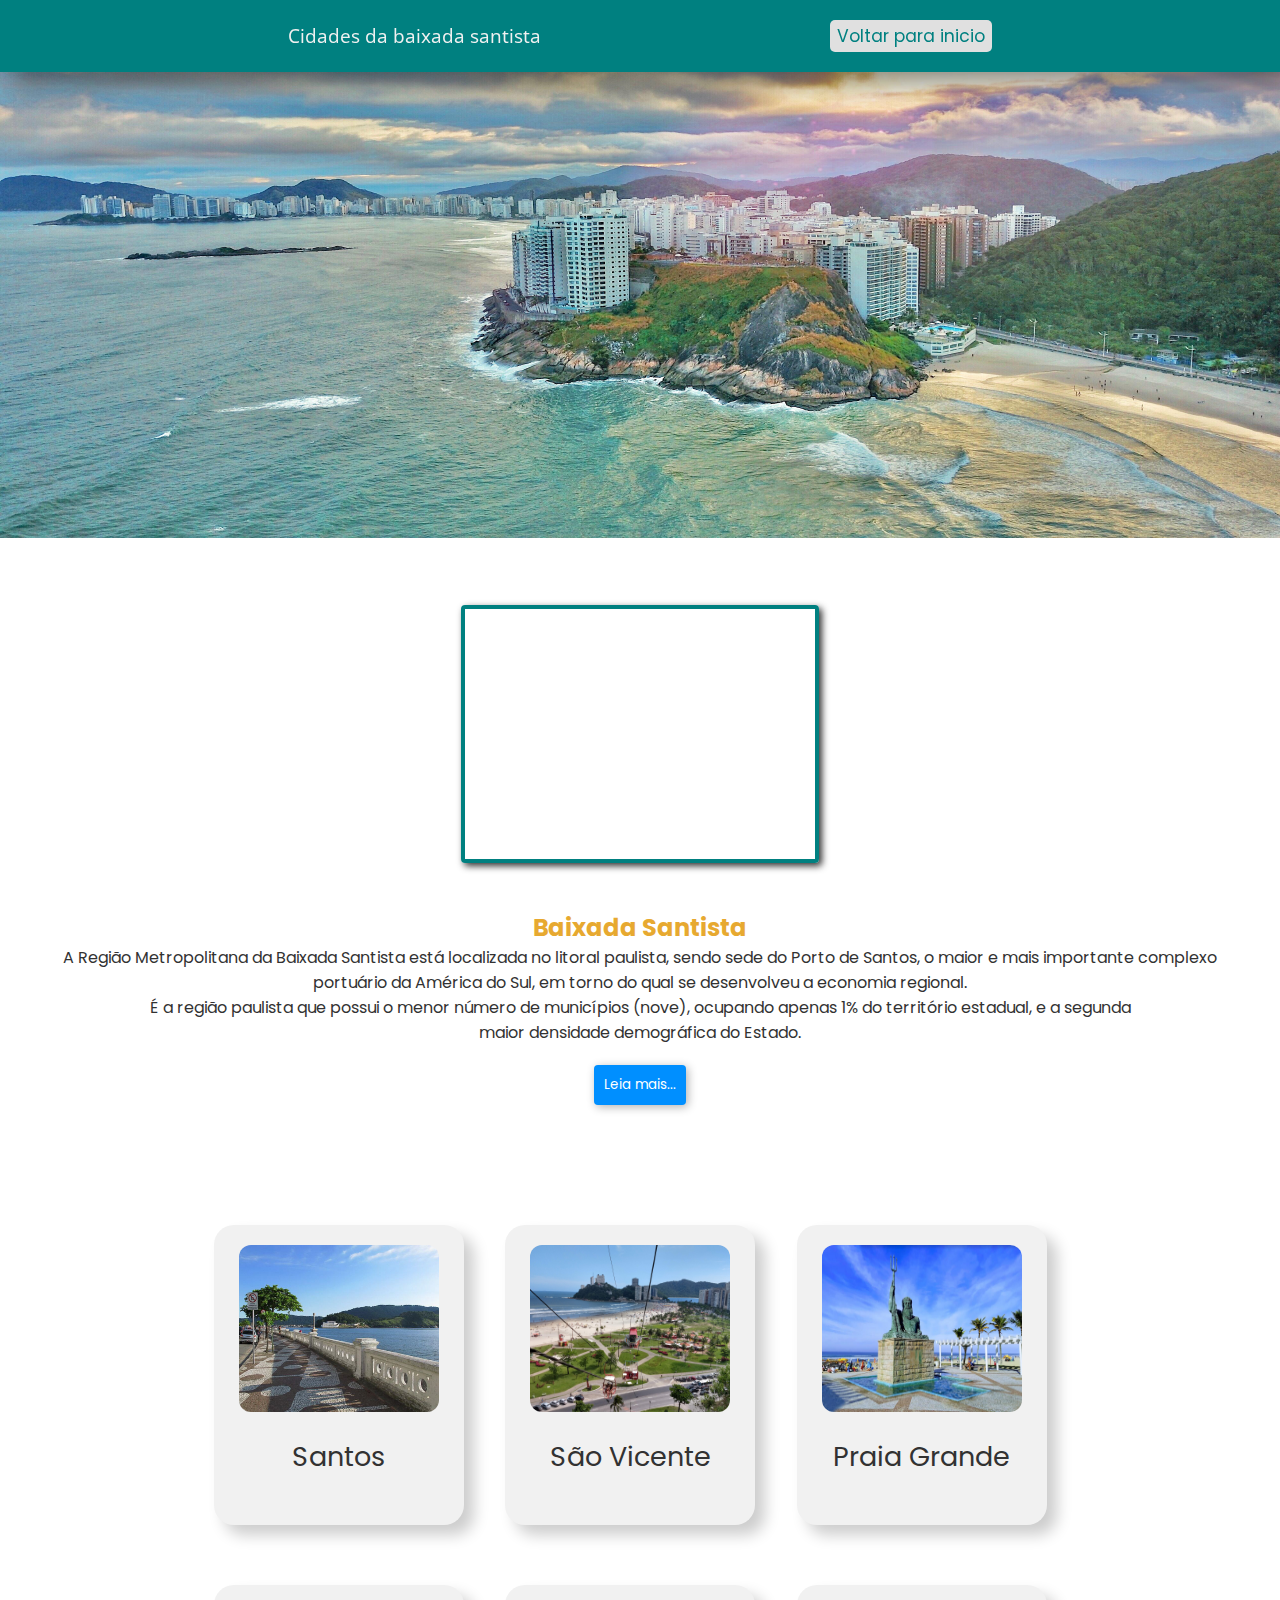
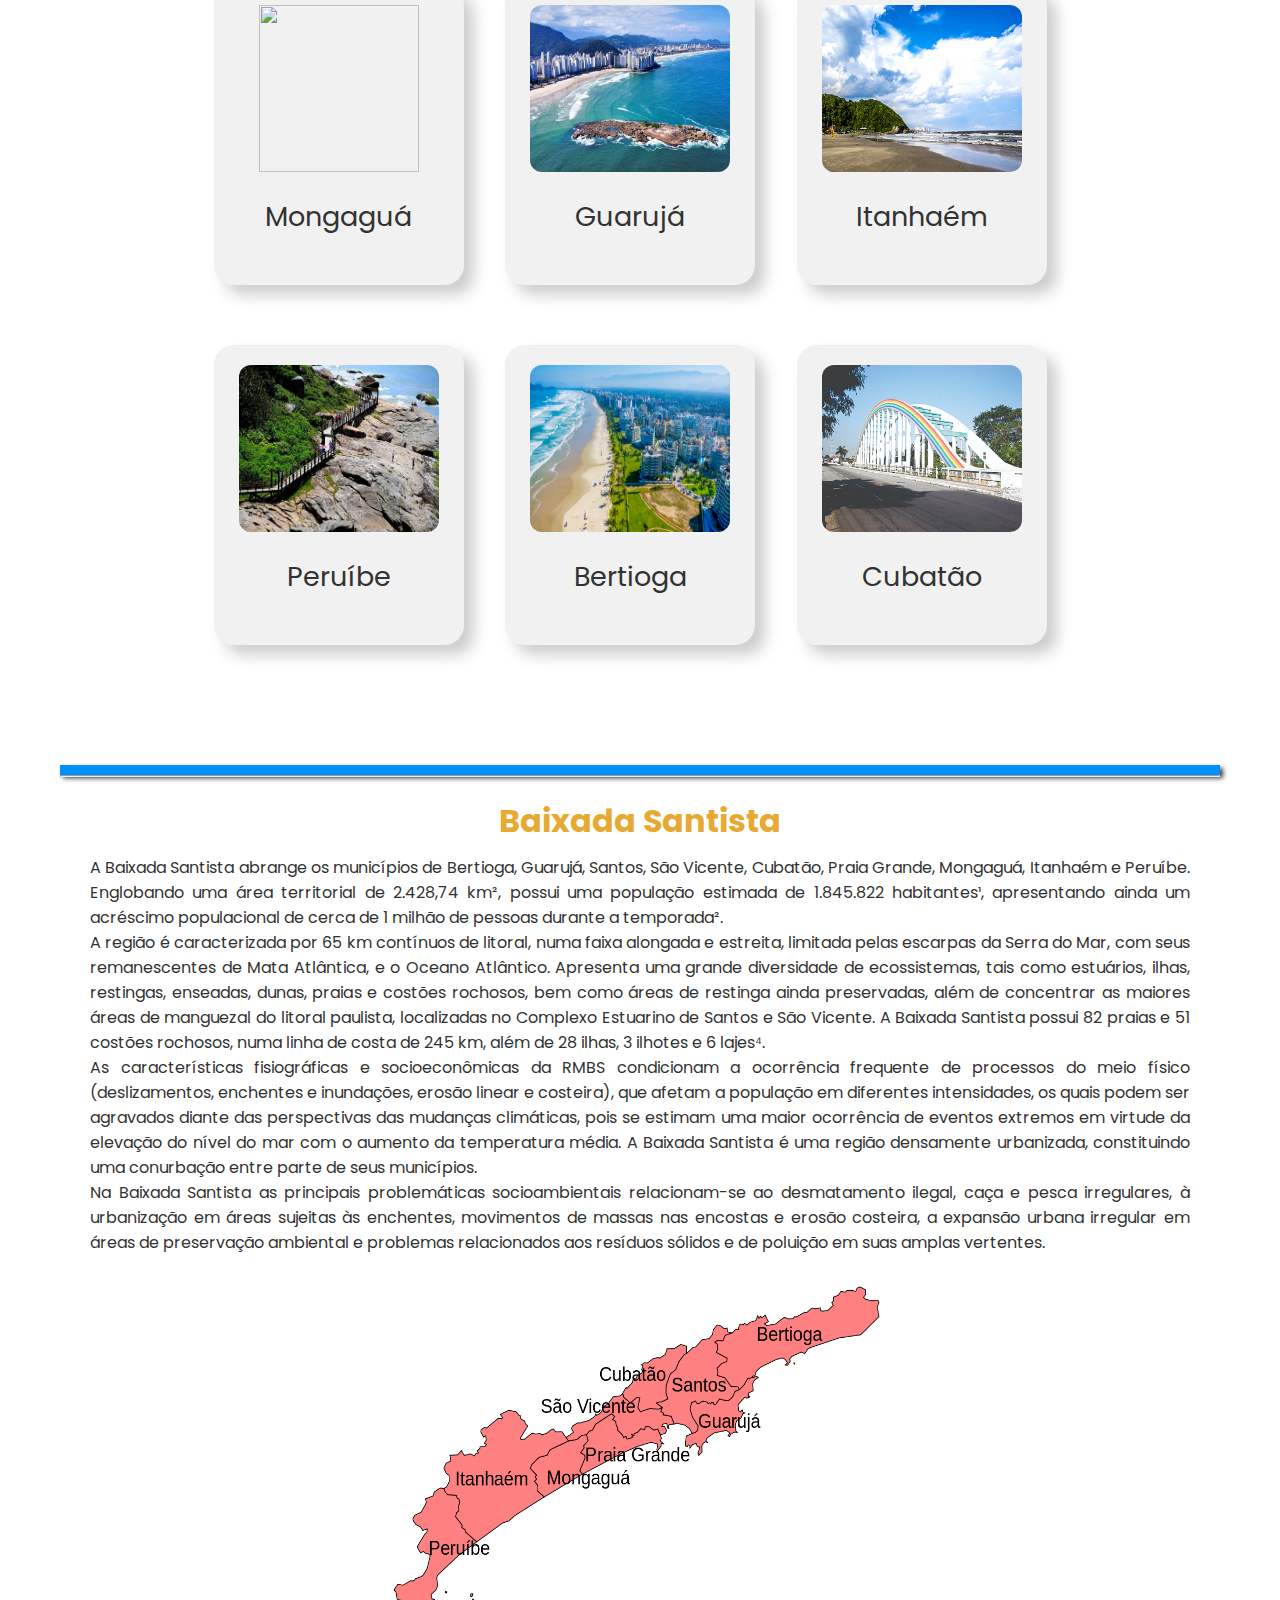
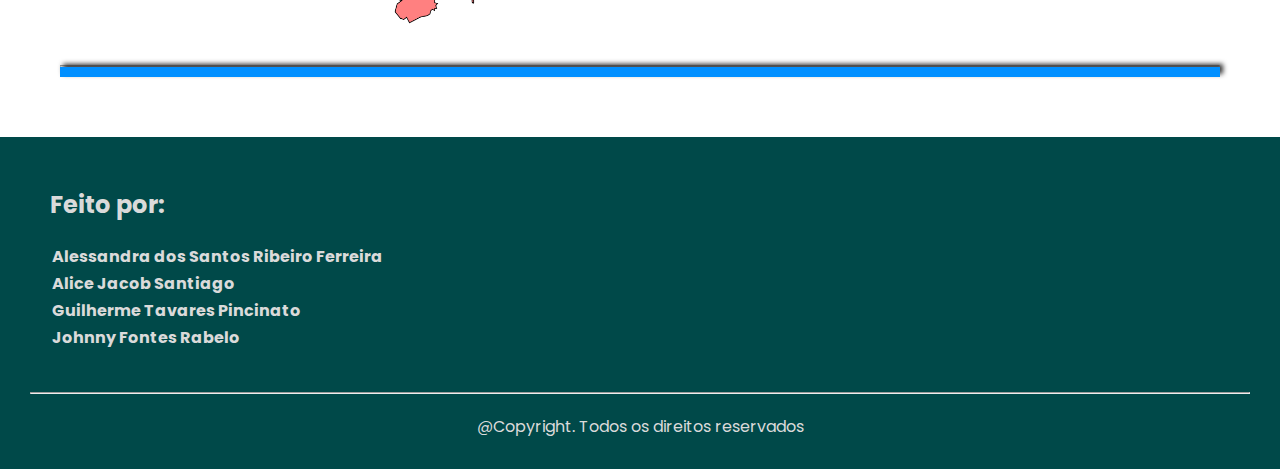
==== commit 4b96dc43: "Add files via upload" ====
--- a/index.html
+++ b/index.html
@@ -6,6 +6,7 @@
     <meta name="viewport" content="width=device-width, initial-scale=1.0">
     <link rel="preconnect" href="https://fonts.googleapis.com">
     <link rel="stylesheet" href="style.css">
+    <link rel="shortcut icon" href="./imagem/mapa-baixada santista.png" type="image/x-icon">
     <title>Baixada Santista</title>
 </head>
 <body>
@@ -177,6 +178,10 @@
             <p>
                 Na Baixada Santista as principais problemáticas socioambientais relacionam-se ao desmatamento ilegal, caça e pesca irregulares, à urbanização em áreas sujeitas às enchentes, movimentos de massas nas encostas e erosão costeira, a expansão urbana irregular em áreas de preservação ambiental e problemas relacionados aos resíduos sólidos e de poluição em suas amplas vertentes.  
             </p>
+
+            <div class="mapa-baixada">
+                <img src="./imagem/mapa-baixada santista.png" width="590px" height="400px" alt="">
+            </div>
         </div>
 
         <hr>
--- a/style.css
+++ b/style.css
@@ -30,6 +30,17 @@
     box-shadow: 3px 3px 7px #323232;
 }
 
+
+/* 
+
+            Pseudo-classes
+
+*/
+
+::selection {
+    background-color: #008080;
+    color: #f1f1f1;
+}
 
 /*
 
@@ -96,11 +107,11 @@
     padding: 10px;
     border-radius: 4px;
     border: none;
+    transition: 0.5s;
 }
 .btn:hover {
-    background-color: #007ddd;
-    color: #000;
-    transform: translateY(-3px);
+    background-color: #0077d1;
+    transform: translateY(-5px);
 }
 
 
@@ -115,7 +126,7 @@
     display: flex;
     flex-wrap: wrap;
     justify-content: space-evenly;
-    padding: 0 140px;
+    padding: 0 15%;
 }
 .box-2 {
     position: relative;
@@ -164,7 +175,7 @@
     scale: 1.1;
     transform: translateY(-20px);
     transition: 0.5s;
-    transition-delay: 1s;
+    transition-delay: 0.7s;
 }
 .box-2:hover .cdd {
     transform: translateY(-200px);
@@ -176,7 +187,7 @@
 }
 .box-2:hover .txt-card-2 {
     transform: translateY(-210px);
-    transition-delay: 0.5s;
+    transition-delay: 0.4s;
 }
 .box-2:hover .txt-card {
     color: #008fff;
@@ -201,7 +212,16 @@
 }
 .txt-box-3 {
     padding: 10px 30px;
-    text-align: center;
+    text-align: justify;
+}
+.txt-box-3 h1{
+    padding: 10px;
+    text-align: center;
+}
+.mapa-baixada{
+    display: flex;
+    justify-content: center;
+    align-items: center;
 }
 .wave2 {
     background-color: #008fff;
@@ -218,14 +238,14 @@
 */
 
 footer {
-    background-color: #002b2b;
+    background-color: #005757;
     width: 100%;
     height: 100%;
 }
 .footer {
     padding: 30px;
     background-color: rgba(0, 18, 18, 0.2);
-    color: #cccfcf;
+    color: #dadada;
 }
 .footer h2 {
     padding: 20px 20px;
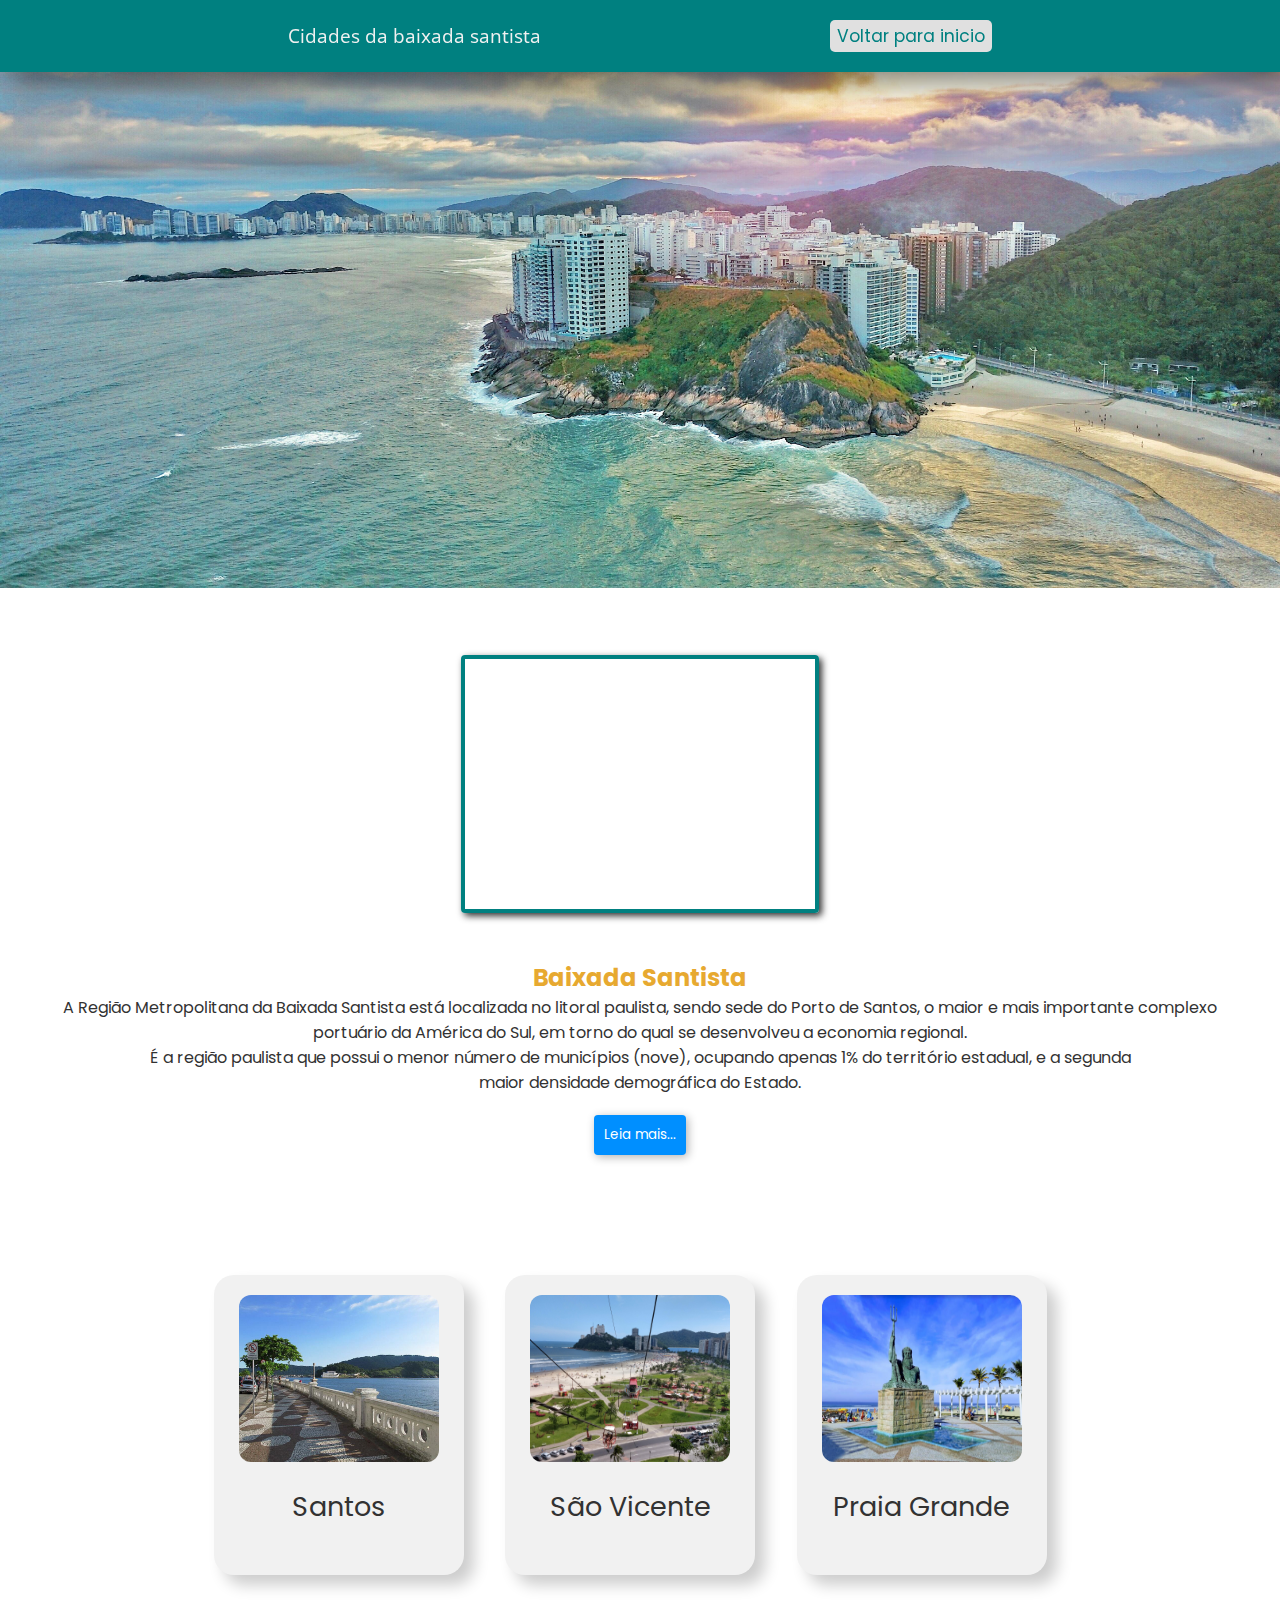
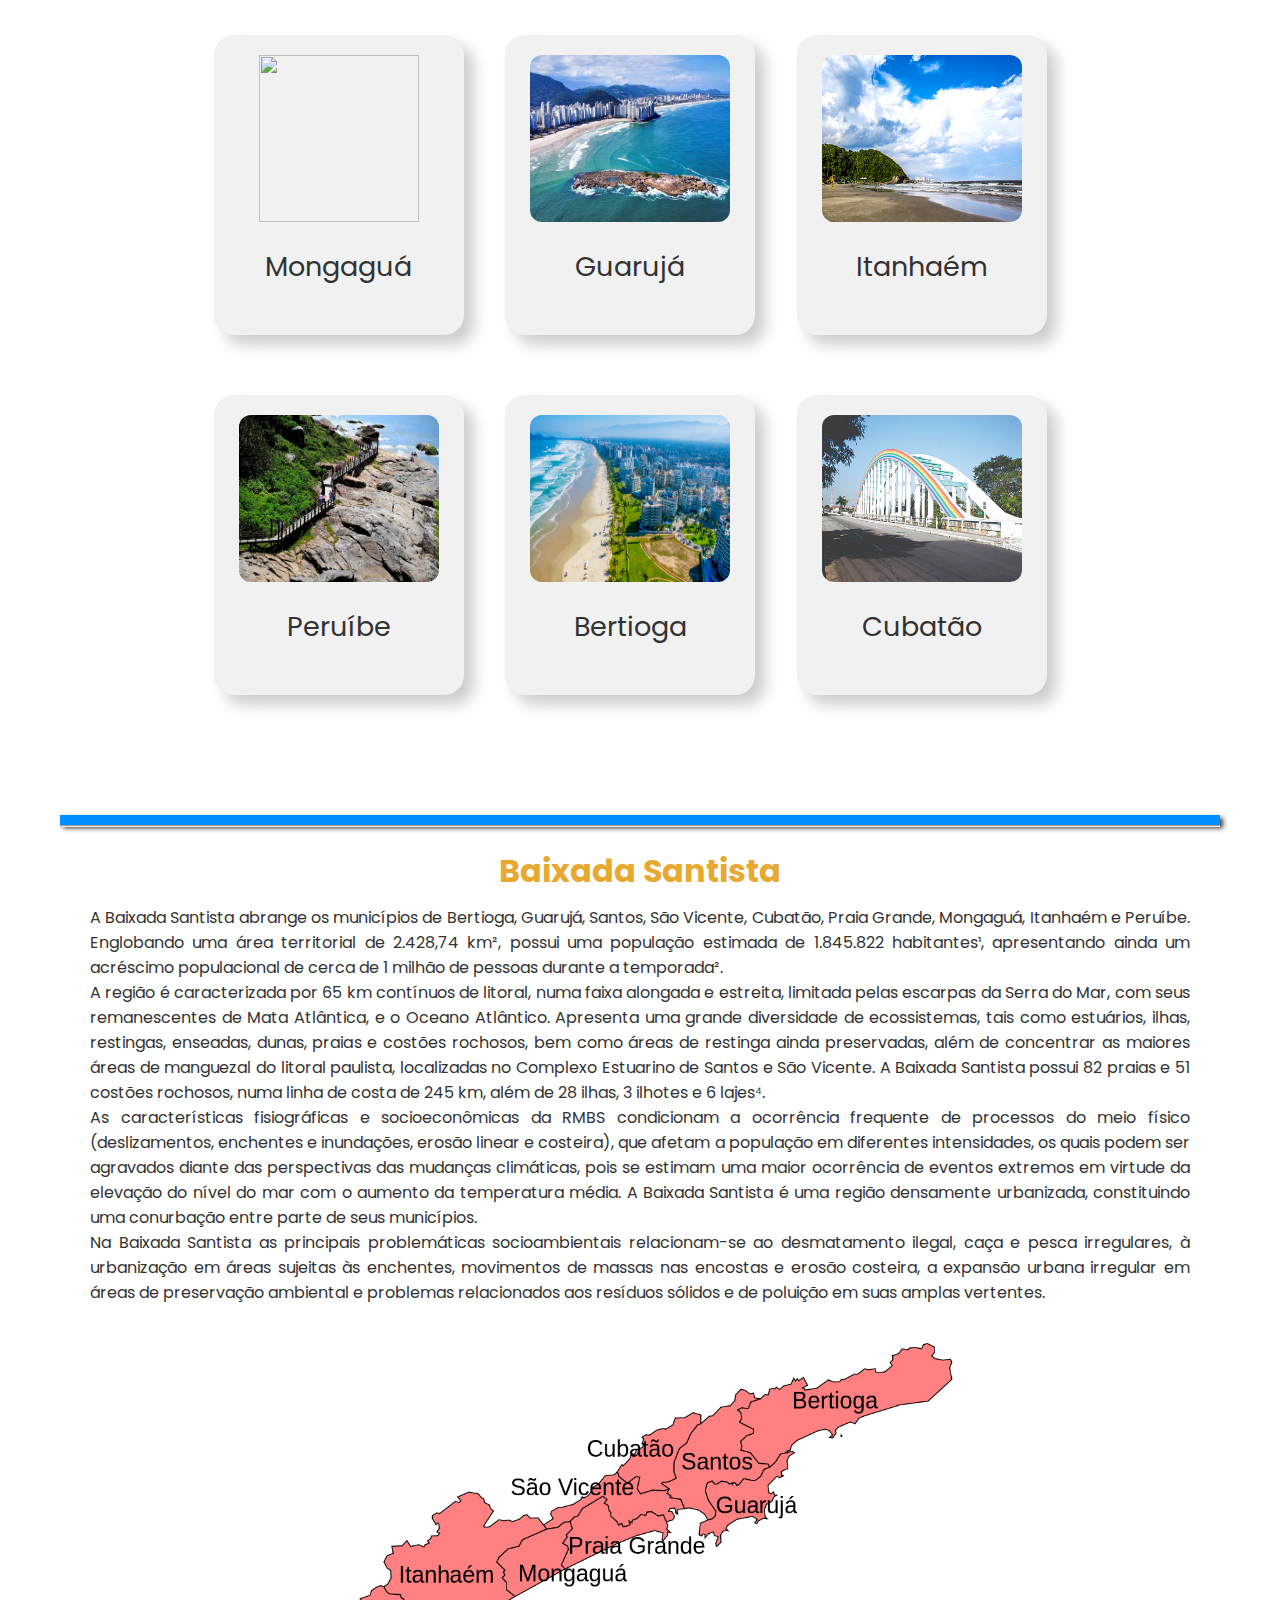
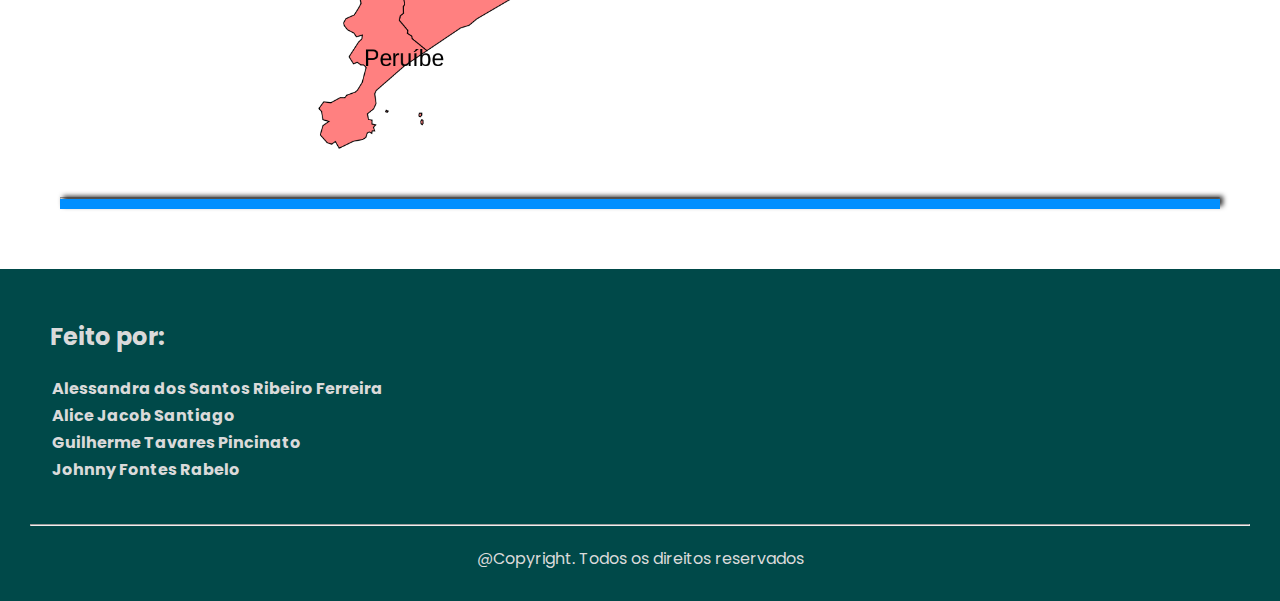
==== commit 1c1a39f8: "Add files via upload" ====
--- a/index.html
+++ b/index.html
@@ -12,7 +12,7 @@
 <body>
 
     <div class="img-principal">
-        <img class="img" id="img" src="./imagem/baixada2.jpg" alt="Foto: Baixada Santista" srcset="" width="100%" height="500px">
+        <img class="img" id="img" src="./imagem/baixada2.jpg" alt="Foto: Baixada Santista" srcset="" width="100%" height="550vh">
     </div> 
 
     <header class="header">
@@ -180,7 +180,7 @@
             </p>
 
             <div class="mapa-baixada">
-                <img src="./imagem/mapa-baixada santista.png" width="590px" height="400px" alt="">
+                <img src="./imagem/mapa-baixada santista.png" width="70%" height="45%" alt="">
             </div>
         </div>
 
